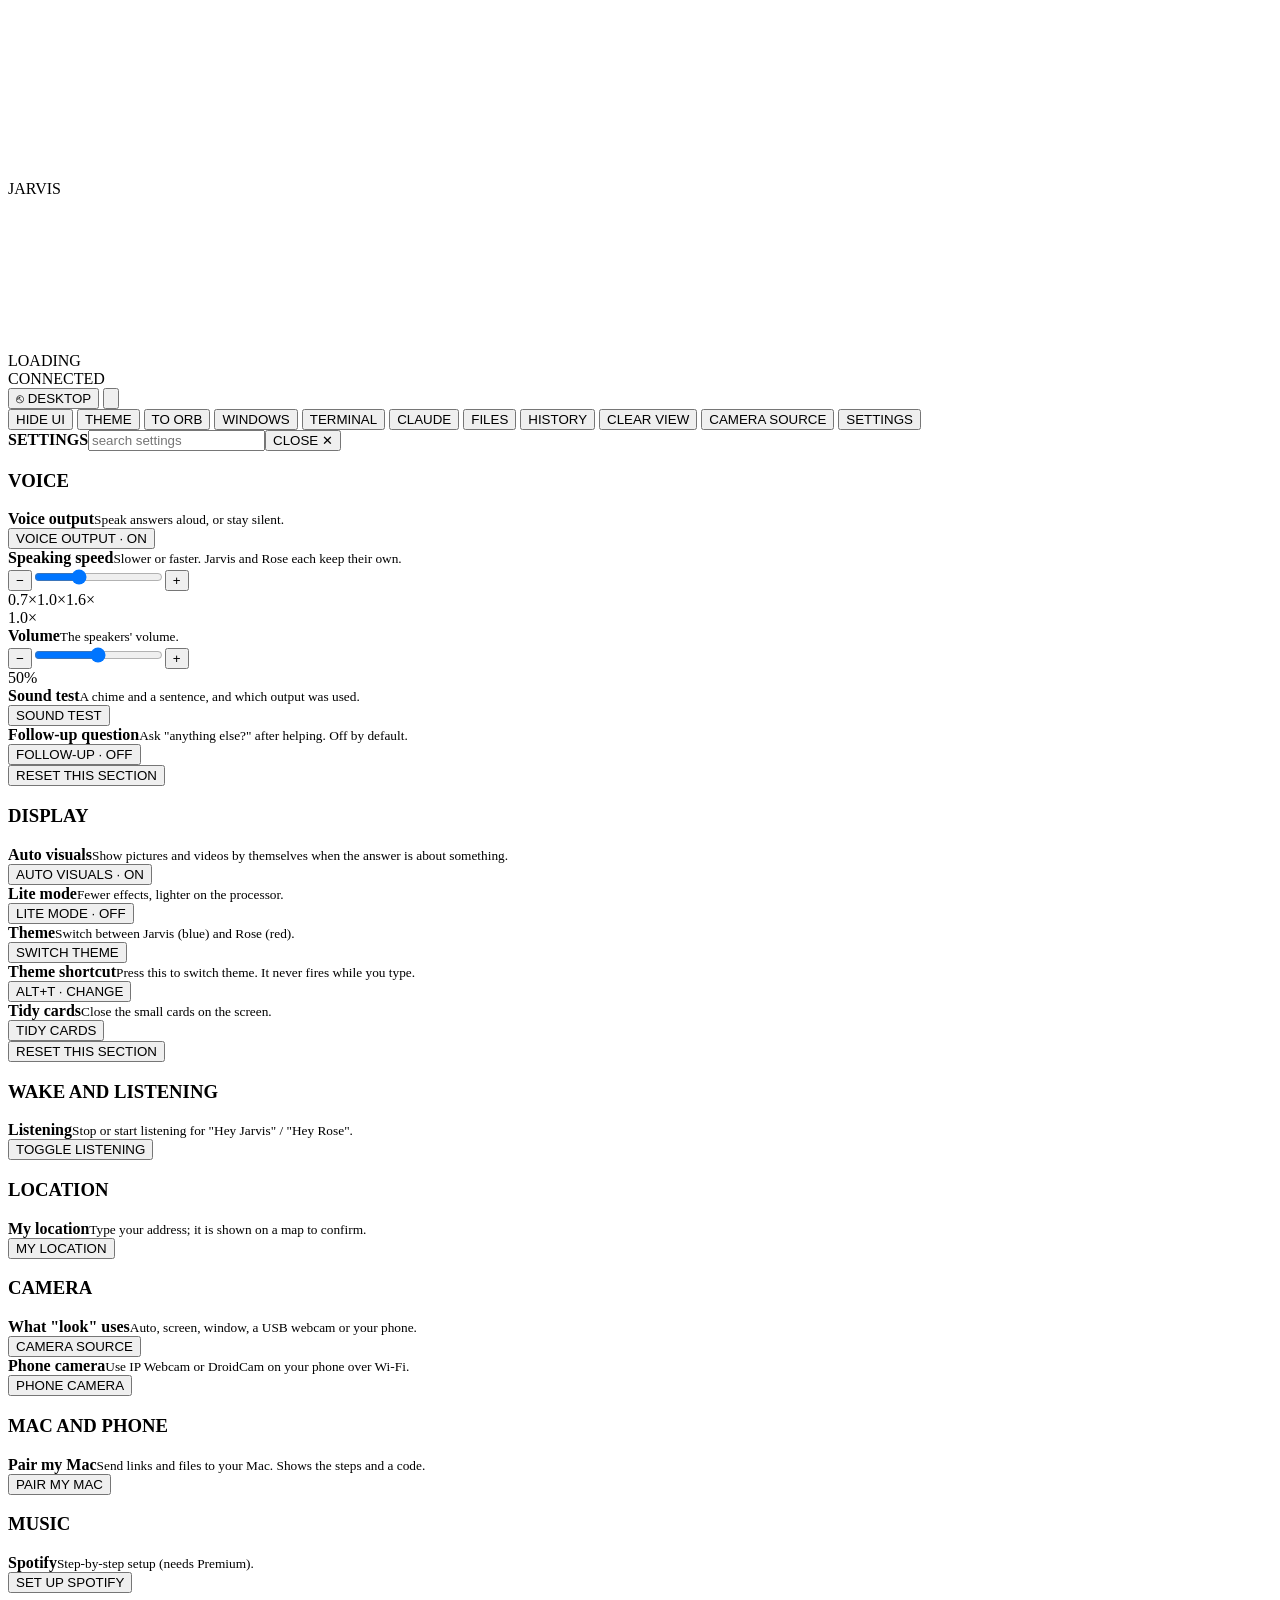
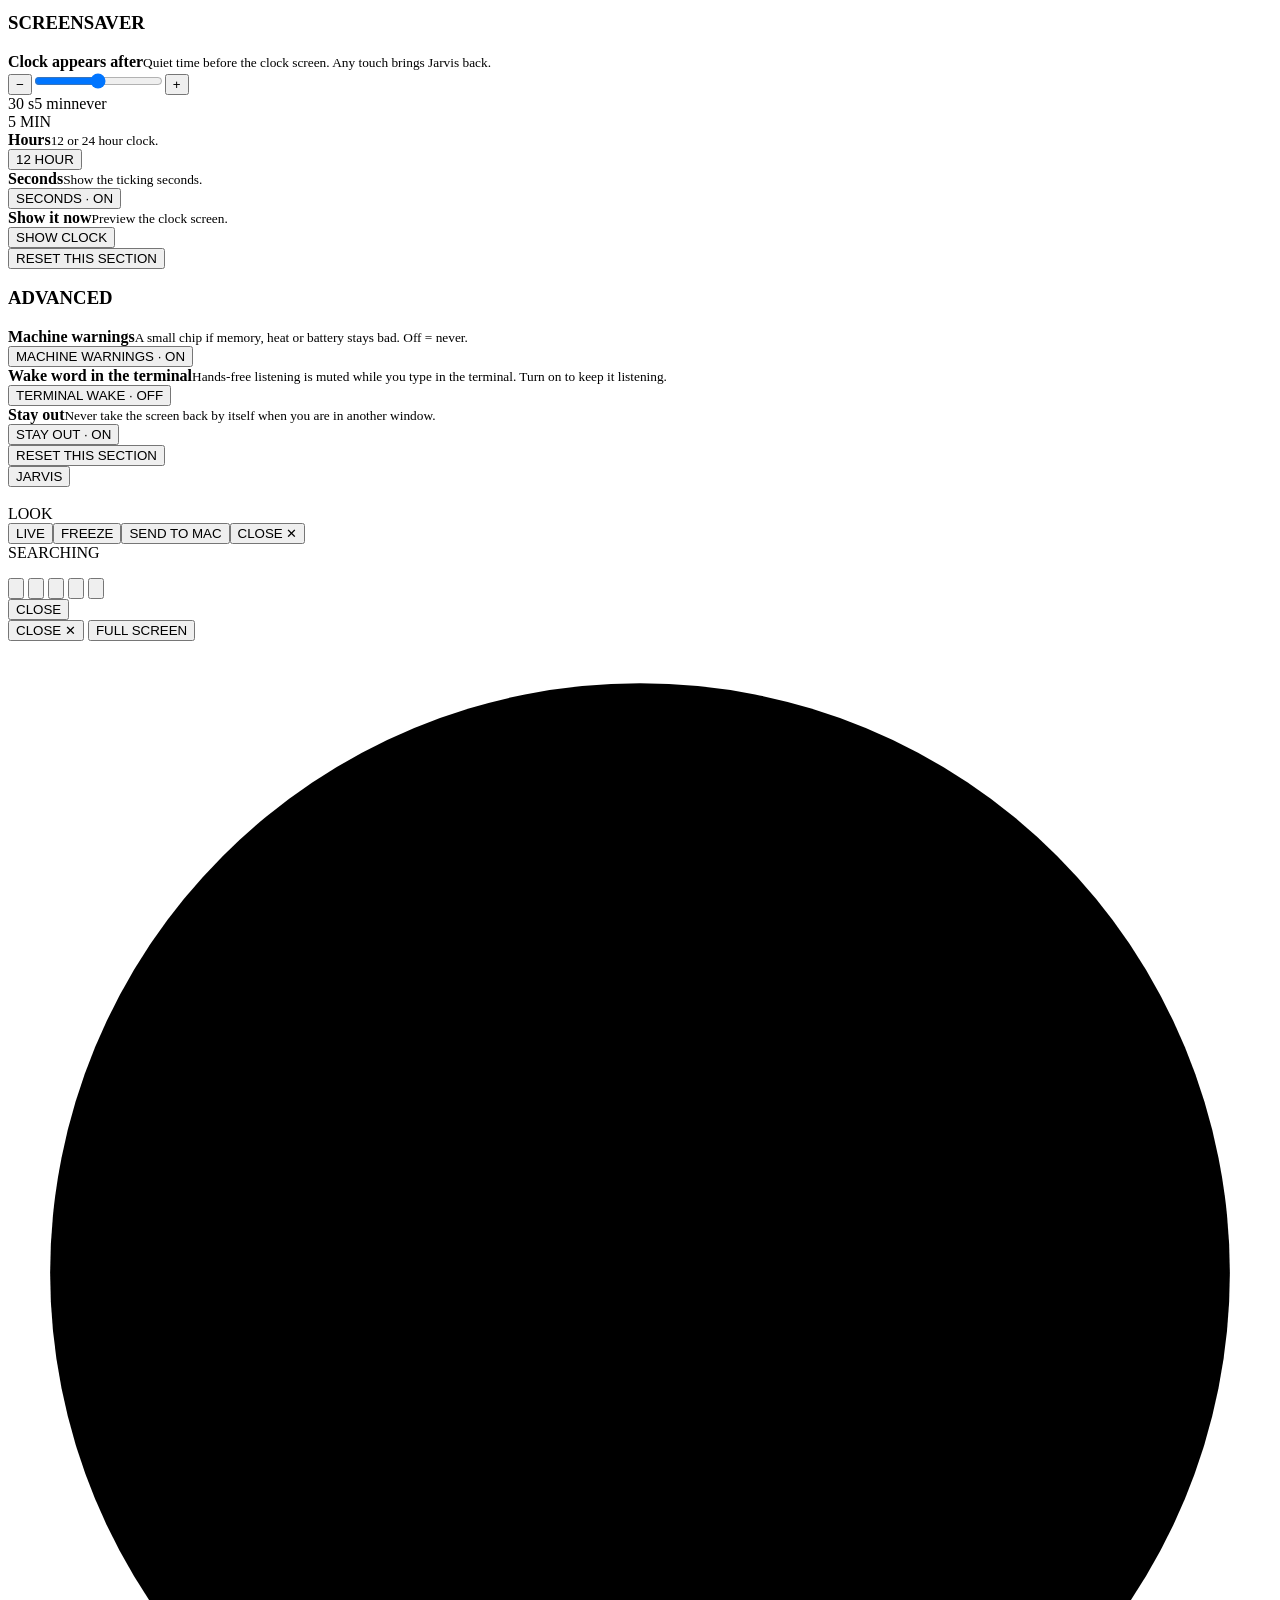
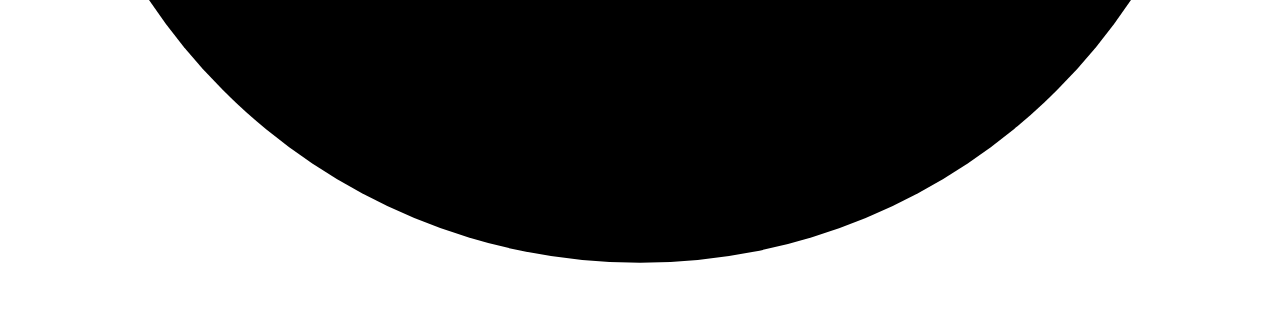
==== jarvis/web/index.html @ 4254acca "Initial public release" ====
<!doctype html>
<html lang="en" data-theme="jarvis">
<head>
<meta charset="utf-8">
<meta name="viewport" content="width=device-width,initial-scale=1,user-scalable=no">
<title>Jarvis</title>
<link rel="stylesheet" href="/static/vendor/leaflet.css">
<link rel="stylesheet" href="/static/vendor/xterm.css">
<link rel="stylesheet" href="/static/style.css">
</head>
<body>
<img id="view" alt="">
<div id="vig"></div>
<canvas id="bgc"></canvas>
<canvas id="fx"></canvas>

<div id="orbhit" aria-label="orb"></div>
<div id="center">
  <div id="jword">JARVIS</div>
  <canvas id="rword" aria-label="ROSE"></canvas>
</div>

<!-- idle chrome: tiny status (bottom-left), one dim row of icons (bottom-centre), one tiny menu icon (top-right) -->
<div id="status"><div id="stat">LOADING</div><div id="conn">CONNECTED</div></div>
<div id="cap"><div class="ai"></div></div>

<button id="abort" class="tiny box" aria-label="back to the normal desktop (SUPER+ESCAPE)" title="Back to the normal desktop (SUPER+ESCAPE). Jarvis keeps running.">⎋ DESKTOP</button>
<button id="menubtn" class="tiny" aria-label="menu"><svg viewBox="0 0 24 24"><path d="M5 8h14M5 12h14M5 16h14"/></svg></button>
<div id="menu">
  <button id="m-hide" class="tiny box">HIDE UI</button>
  <button id="m-theme" class="tiny box">THEME</button>
  <button id="m-orb" class="tiny box">TO ORB</button>
  <button id="m-win" class="tiny box">WINDOWS</button>
  <button id="m-term" class="tiny box">TERMINAL</button>
  <button id="m-claude" class="tiny box">CLAUDE</button>
  <button id="m-files" class="tiny box">FILES</button>
  <button id="m-hist" class="tiny box">HISTORY</button>
  <button id="m-clear" class="tiny box">CLEAR VIEW</button>
  <button id="m-src" class="tiny box">CAMERA SOURCE</button>
  <button id="m-set" class="tiny box">SETTINGS</button>
</div>
<div id="settings" role="dialog" aria-label="settings">
  <div class="sp-head"><b>SETTINGS</b><input id="sp-search" type="search" placeholder="search settings" aria-label="search settings" autocomplete="off"><button id="sp-close" class="box">CLOSE ✕</button></div>
  <div class="sp-body">
    <section class="sg open" data-sg="voice"><h3 class="sgh">VOICE</h3><div class="sgb">
      <div class="srow"><div class="sl"><b>Voice output</b><small>Speak answers aloud, or stay silent.</small></div><button id="s-voice" class="box">VOICE OUTPUT · ON</button></div>
      <div class="srow wide"><div class="sl"><b>Speaking speed</b><small>Slower or faster. Jarvis and Rose each keep their own.</small></div>
        <div class="slw"><button id="s-spm" class="box sbtn" aria-label="slower">−</button><input type="range" id="s-speed" class="bigrange" min="70" max="160" step="5" value="100" aria-label="speaking speed"><button id="s-spp" class="box sbtn" aria-label="faster">+</button></div>
        <div class="ticks pos"><span style="left:0">0.7×</span><span style="left:33.3%">1.0×</span><span style="left:100%">1.6×</span></div><div class="sval" id="s-speedl">1.0×</div></div>
      <div class="srow wide"><div class="sl"><b>Volume</b><small>The speakers' volume.</small></div>
        <div class="slw"><button id="s-vm" class="box sbtn" aria-label="quieter">−</button><input type="range" id="s-vol" class="bigrange" min="0" max="100" step="5" value="50" aria-label="volume"><button id="s-vp" class="box sbtn" aria-label="louder">+</button></div><div class="sval" id="s-voll">50%</div></div>
      <div class="srow"><div class="sl"><b>Sound test</b><small>A chime and a sentence, and which output was used.</small></div><button id="s-snd" class="box">SOUND TEST</button></div>
      <div class="srow"><div class="sl"><b>Follow-up question</b><small>Ask "anything else?" after helping. Off by default.</small></div><button id="s-follow" class="box">FOLLOW-UP · OFF</button></div>
      <button class="box sgreset" data-reset="voice">RESET THIS SECTION</button></div></section>
    <section class="sg" data-sg="display"><h3 class="sgh">DISPLAY</h3><div class="sgb">
      <div class="srow"><div class="sl"><b>Auto visuals</b><small>Show pictures and videos by themselves when the answer is about something.</small></div><button id="s-auto" class="box">AUTO VISUALS · ON</button></div>
      <div class="srow"><div class="sl"><b>Lite mode</b><small>Fewer effects, lighter on the processor.</small></div><button id="s-lite" class="box">LITE MODE · OFF</button></div>
      <div class="srow"><div class="sl"><b>Theme</b><small>Switch between Jarvis (blue) and Rose (red).</small></div><button id="s-theme" class="box">SWITCH THEME</button></div>
      <div class="srow"><div class="sl"><b>Theme shortcut</b><small>Press this to switch theme. It never fires while you type.</small></div><button id="s-tkey" class="box">ALT+T · CHANGE</button></div>
      <div class="srow"><div class="sl"><b>Tidy cards</b><small>Close the small cards on the screen.</small></div><button id="s-tidy" class="box">TIDY CARDS</button></div>
      <button class="box sgreset" data-reset="display">RESET THIS SECTION</button></div></section>
    <section class="sg" data-sg="wake"><h3 class="sgh">WAKE AND LISTENING</h3><div class="sgb">
      <div class="srow"><div class="sl"><b>Listening</b><small>Stop or start listening for "Hey Jarvis" / "Hey Rose".</small></div><button id="s-hf" class="box">TOGGLE LISTENING</button></div></div></section>
    <section class="sg" data-sg="location"><h3 class="sgh">LOCATION</h3><div class="sgb">
      <div class="srow"><div class="sl"><b>My location</b><small id="s-lochint">Type your address; it is shown on a map to confirm.</small></div><button id="s-loc" class="box">MY LOCATION</button></div></div></section>
    <section class="sg" data-sg="camera"><h3 class="sgh">CAMERA</h3><div class="sgb">
      <div class="srow"><div class="sl"><b>What "look" uses</b><small>Auto, screen, window, a USB webcam or your phone.</small></div><button id="s-src" class="box">CAMERA SOURCE</button></div>
      <div class="srow"><div class="sl"><b>Phone camera</b><small>Use IP Webcam or DroidCam on your phone over Wi-Fi.</small></div><button id="s-pcam" class="box">PHONE CAMERA</button></div></div></section>
    <section class="sg" data-sg="mac"><h3 class="sgh">MAC AND PHONE</h3><div class="sgb">
      <div class="srow"><div class="sl"><b>Pair my Mac</b><small>Send links and files to your Mac. Shows the steps and a code.</small></div><button id="s-mac" class="box">PAIR MY MAC</button></div></div></section>
    <section class="sg" data-sg="music"><h3 class="sgh">MUSIC</h3><div class="sgb">
      <div class="srow"><div class="sl"><b>Spotify</b><small>Step-by-step setup (needs Premium).</small></div><button id="s-spot" class="box">SET UP SPOTIFY</button></div></div></section>
    <section class="sg" data-sg="screensaver"><h3 class="sgh">SCREENSAVER</h3><div class="sgb">
      <div class="srow wide"><div class="sl"><b>Clock appears after</b><small>Quiet time before the clock screen. Any touch brings Jarvis back.</small></div>
        <div class="slw"><button id="s-idm" class="box sbtn" aria-label="sooner">−</button><input type="range" id="s-idle" class="bigrange" min="0" max="6" step="1" value="3" aria-label="clock after"><button id="s-idp" class="box sbtn" aria-label="later">+</button></div>
        <div class="ticks"><span>30 s</span><span>5 min</span><span>never</span></div><div class="sval" id="s-idlel">5 MIN</div></div>
      <div class="srow"><div class="sl"><b>Hours</b><small>12 or 24 hour clock.</small></div><button id="s-c24" class="box">12 HOUR</button></div>
      <div class="srow"><div class="sl"><b>Seconds</b><small>Show the ticking seconds.</small></div><button id="s-csec" class="box">SECONDS · ON</button></div>
      <div class="srow"><div class="sl"><b>Show it now</b><small>Preview the clock screen.</small></div><button id="s-clk" class="box">SHOW CLOCK</button></div>
      <button class="box sgreset" data-reset="screensaver">RESET THIS SECTION</button></div></section>
    <section class="sg" data-sg="advanced"><h3 class="sgh">ADVANCED</h3><div class="sgb">
      <div class="srow"><div class="sl"><b>Machine warnings</b><small>A small chip if memory, heat or battery stays bad. Off = never.</small></div><button id="s-warn" class="box">MACHINE WARNINGS · ON</button></div>
      <div class="srow"><div class="sl"><b>Wake word in the terminal</b><small>Hands-free listening is muted while you type in the terminal. Turn on to keep it listening.</small></div><button id="s-twake" class="box">TERMINAL WAKE · OFF</button></div>
      <div class="srow"><div class="sl"><b>Stay out</b><small>Never take the screen back by itself when you are in another window.</small></div><button id="s-stay" class="box">STAY OUT · ON</button></div>
      <button class="box sgreset" data-reset="advanced">RESET THIS SECTION</button></div></section>
  </div>
</div>

<div id="wsw"><button id="wsj" class="tiny box">JARVIS</button><div id="wslist"></div></div>
<div id="look" aria-hidden="true">
  <div id="lkstage"><img id="lkimg" alt="" referrerpolicy="no-referrer"><div id="lkboxes"></div><div id="lkscan"></div></div>
  <div id="lkinfo"><span id="lksrc">LOOK</span></div><div id="lkcard"></div>
  <div id="lkbar"><button id="lk-live" class="box">LIVE</button><button id="lk-freeze" class="box">FREEZE</button><button id="lk-mac" class="box">SEND TO MAC</button><button id="lk-close" class="box">CLOSE ✕</button></div>
</div>
<div id="srch"><div class="h">SEARCHING<span class="dots"></span></div><ul></ul></div>
<div id="cards"></div>
<div id="hist"></div>

<div id="dock">
  <button class="ico" id="i-chat" aria-label="history"><svg viewBox="0 0 24 24"><path d="M4 5h16v11H9l-5 4z"/></svg></button>
  <i></i>
  <button class="ico" id="i-cam" aria-label="camera / look (hold)"><svg viewBox="0 0 24 24"><path d="M3 8h4l2-3h6l2 3h4v11H3z"/><circle cx="12" cy="13" r="3.5"/></svg></button>
  <i></i>
  <button class="ico" id="i-map" aria-label="map"><svg viewBox="0 0 24 24"><path d="M3 6l6-2 6 2 6-2v14l-6 2-6-2-6 2zM9 4v14M15 6v14"/></svg></button>
  <i></i>
  <button class="ico off" id="i-music" aria-label="music (not connected)"><svg viewBox="0 0 24 24"><path d="M9 18V6l10-2v12"/><circle cx="7" cy="18" r="2.5"/><circle cx="17" cy="16" r="2.5"/></svg></button>
  <i></i>
  <button class="ico" id="i-mute" aria-label="mute: nothing listens for wake phrases"><svg viewBox="0 0 24 24"><rect x="9" y="3" width="6" height="11" rx="3"/><path d="M5 11a7 7 0 0 0 14 0M12 18v3"/><path class="slash" d="M4 4L20 20"/></svg></button>
</div>

<button id="vclose" aria-label="close view">CLOSE</button>
<div id="pframe" aria-hidden="true"></div>
<div id="panel" aria-label="embedded content"></div>
<button id="pclose" aria-label="close">CLOSE &#x2715;</button>
<button id="pfull" aria-label="full screen">FULL SCREEN</button>
<div id="idlescr" aria-hidden="true">
  <div class="ic-grid"></div><div class="ic-scan"></div>
  <i class="ic-br tl"></i><i class="ic-br tr"></i><i class="ic-br bl"></i><i class="ic-br bb"></i>
  <div class="ic-specks"><i></i><i></i><i></i><i></i><i></i><i></i><i></i><i></i></div>
  <div class="ic-wrap" id="icwrap">
    <svg class="ic-ring" viewBox="-210 -210 420 420" aria-hidden="true">
      <g class="ic-outer"><circle r="196" class="dash"/><circle r="186" class="thin"/></g>
      <g id="ictk"></g>
      <circle r="168" class="track"/><circle r="168" class="arc" id="icarc"/>
      <g class="ic-sweep" id="icsweep"><line x1="0" y1="-126" x2="0" y2="-176"/><circle cy="-176" r="4"/></g>
    </svg>
    <div class="ic-time"><span class="hm"></span><span class="ss"></span><span class="ap"></span></div>
    <div class="ic-date"></div><div class="ic-wx"></div><div class="ic-next"></div>
  </div>
</div></div>
<div id="hstat"></div>
<div id="toast"></div>
<script src="/static/vendor/leaflet.js"></script>
<script src="/static/vendor/xterm.js"></script>
<script src="/static/vendor/addon-fit.js"></script>
<script src="/static/app.js"></script>
</body>
</html>
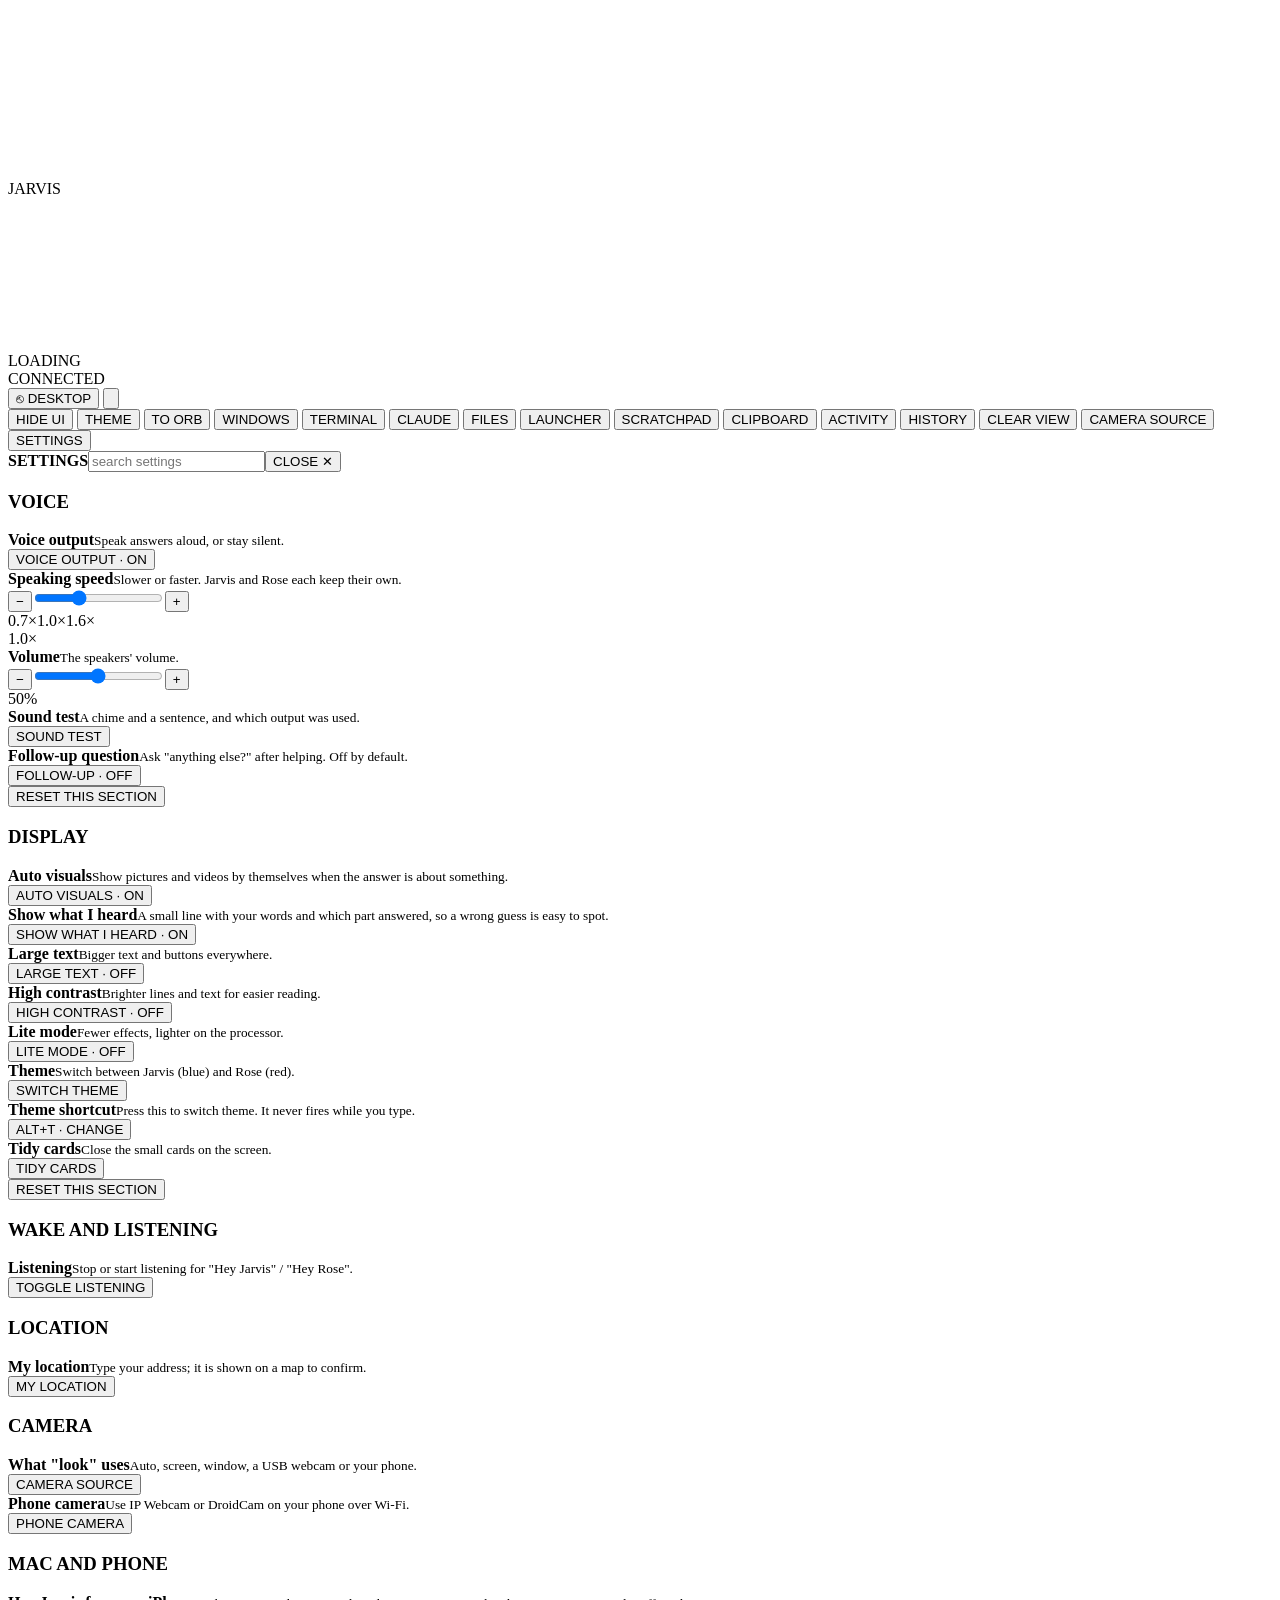
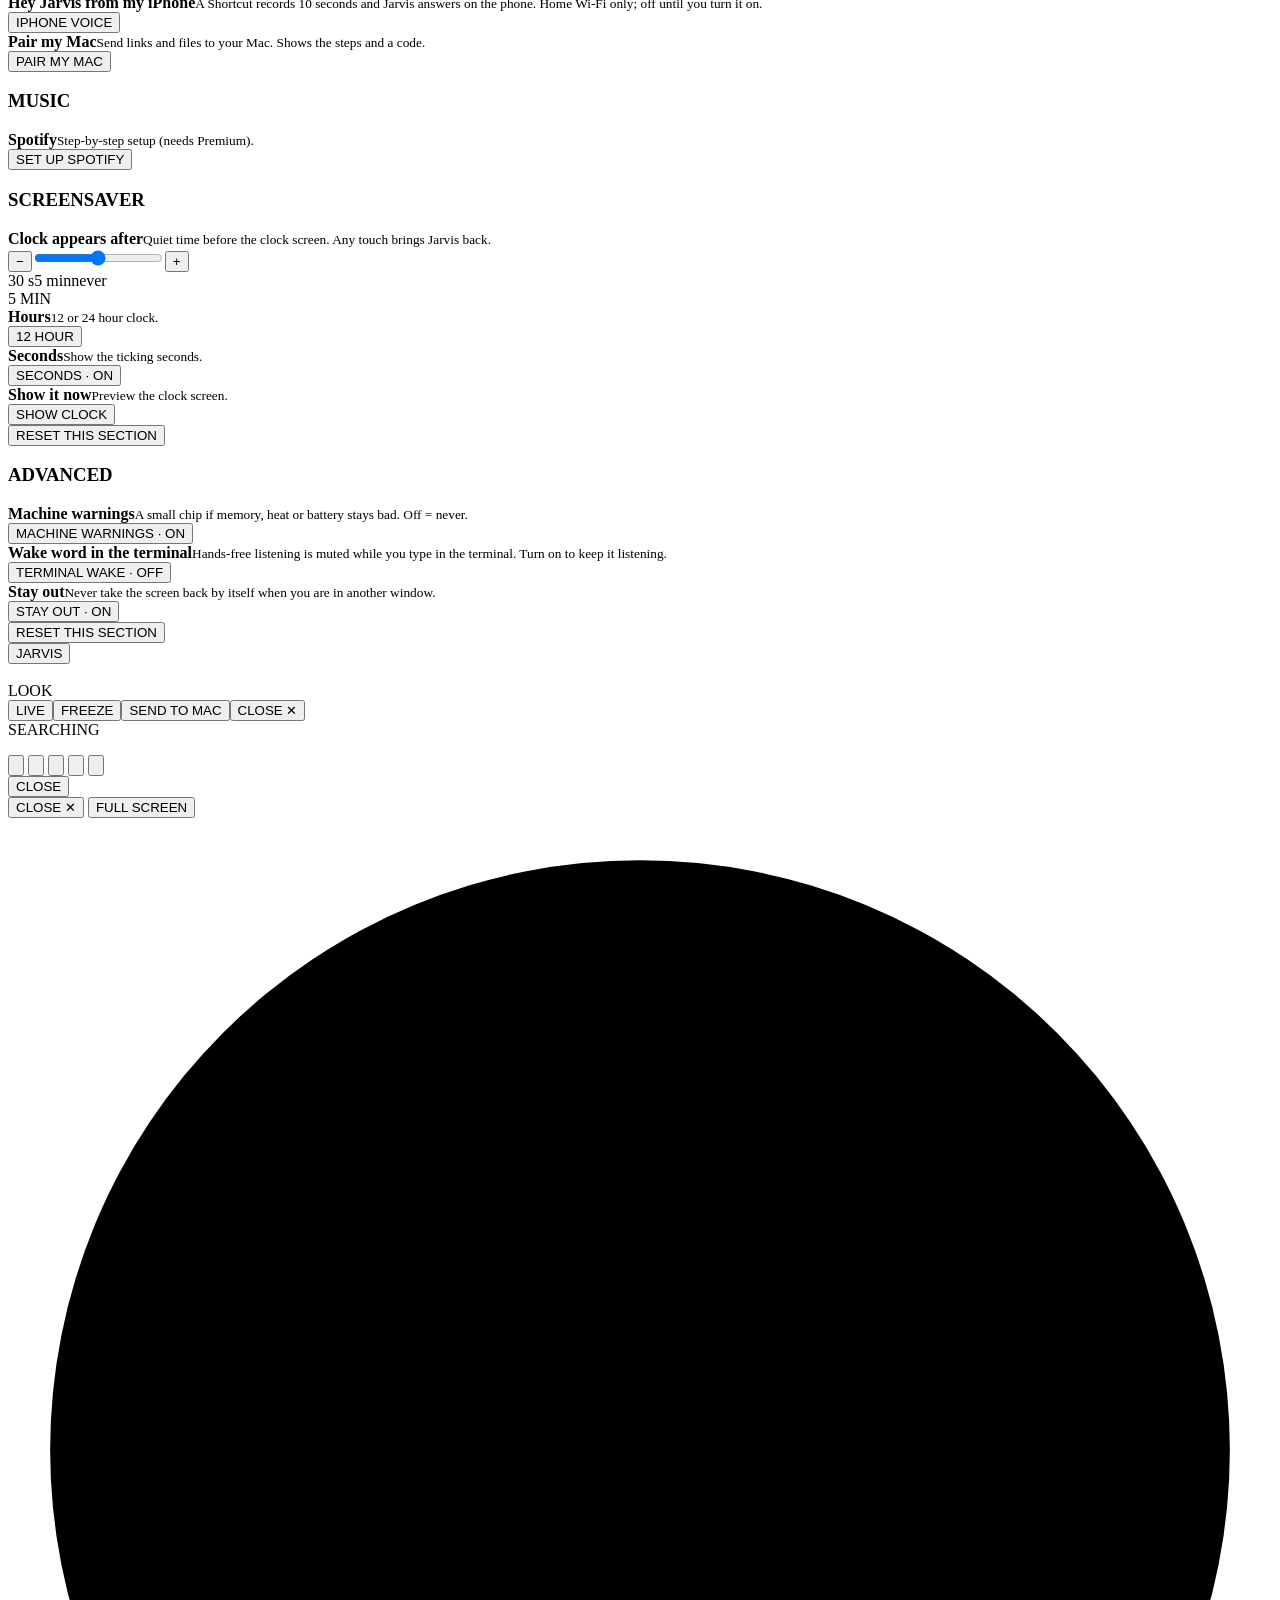
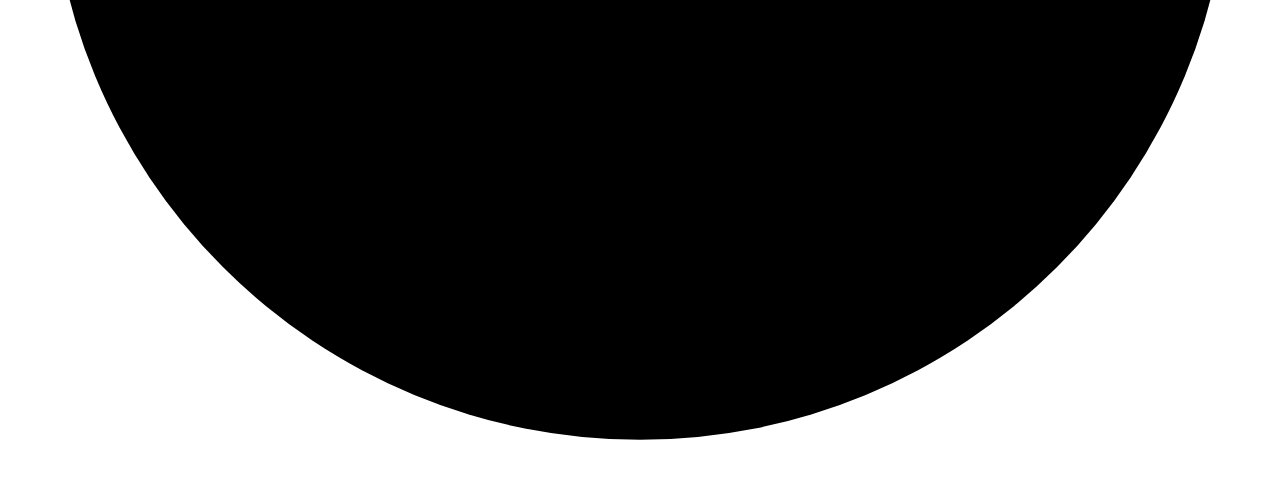
==== commit 1406df48: "Sync from the working copy: multi-device, self-update/improve, calendar and email, look extras, desk" ====
--- a/jarvis/web/index.html
+++ b/jarvis/web/index.html
@@ -34,6 +34,10 @@
   <button id="m-term" class="tiny box">TERMINAL</button>
   <button id="m-claude" class="tiny box">CLAUDE</button>
   <button id="m-files" class="tiny box">FILES</button>
+  <button id="m-launch" class="tiny box">LAUNCHER</button>
+  <button id="m-scratch" class="tiny box">SCRATCHPAD</button>
+  <button id="m-clip" class="tiny box">CLIPBOARD</button>
+  <button id="m-act" class="tiny box">ACTIVITY</button>
   <button id="m-hist" class="tiny box">HISTORY</button>
   <button id="m-clear" class="tiny box">CLEAR VIEW</button>
   <button id="m-src" class="tiny box">CAMERA SOURCE</button>
@@ -54,6 +58,9 @@
       <button class="box sgreset" data-reset="voice">RESET THIS SECTION</button></div></section>
     <section class="sg" data-sg="display"><h3 class="sgh">DISPLAY</h3><div class="sgb">
       <div class="srow"><div class="sl"><b>Auto visuals</b><small>Show pictures and videos by themselves when the answer is about something.</small></div><button id="s-auto" class="box">AUTO VISUALS · ON</button></div>
+      <div class="srow"><div class="sl"><b>Show what I heard</b><small>A small line with your words and which part answered, so a wrong guess is easy to spot.</small></div><button id="s-heard" class="box">SHOW WHAT I HEARD · ON</button></div>
+      <div class="srow"><div class="sl"><b>Large text</b><small>Bigger text and buttons everywhere.</small></div><button id="s-large" class="box">LARGE TEXT · OFF</button></div>
+      <div class="srow"><div class="sl"><b>High contrast</b><small>Brighter lines and text for easier reading.</small></div><button id="s-hc" class="box">HIGH CONTRAST · OFF</button></div>
       <div class="srow"><div class="sl"><b>Lite mode</b><small>Fewer effects, lighter on the processor.</small></div><button id="s-lite" class="box">LITE MODE · OFF</button></div>
       <div class="srow"><div class="sl"><b>Theme</b><small>Switch between Jarvis (blue) and Rose (red).</small></div><button id="s-theme" class="box">SWITCH THEME</button></div>
       <div class="srow"><div class="sl"><b>Theme shortcut</b><small>Press this to switch theme. It never fires while you type.</small></div><button id="s-tkey" class="box">ALT+T · CHANGE</button></div>
@@ -67,6 +74,7 @@
       <div class="srow"><div class="sl"><b>What "look" uses</b><small>Auto, screen, window, a USB webcam or your phone.</small></div><button id="s-src" class="box">CAMERA SOURCE</button></div>
       <div class="srow"><div class="sl"><b>Phone camera</b><small>Use IP Webcam or DroidCam on your phone over Wi-Fi.</small></div><button id="s-pcam" class="box">PHONE CAMERA</button></div></div></section>
     <section class="sg" data-sg="mac"><h3 class="sgh">MAC AND PHONE</h3><div class="sgb">
+      <div class="srow"><div class="sl"><b>Hey Jarvis from my iPhone</b><small>A Shortcut records 10 seconds and Jarvis answers on the phone. Home Wi-Fi only; off until you turn it on.</small></div><button id="s-iphone" class="box">IPHONE VOICE</button></div>
       <div class="srow"><div class="sl"><b>Pair my Mac</b><small>Send links and files to your Mac. Shows the steps and a code.</small></div><button id="s-mac" class="box">PAIR MY MAC</button></div></div></section>
     <section class="sg" data-sg="music"><h3 class="sgh">MUSIC</h3><div class="sgb">
       <div class="srow"><div class="sl"><b>Spotify</b><small>Step-by-step setup (needs Premium).</small></div><button id="s-spot" class="box">SET UP SPOTIFY</button></div></div></section>
@@ -129,6 +137,8 @@
   </div>
 </div></div>
 <div id="hstat"></div>
+<div id="heard"></div><div id="offl"></div>
+<div id="preq"></div>
 <div id="toast"></div>
 <script src="/static/vendor/leaflet.js"></script>
 <script src="/static/vendor/xterm.js"></script>
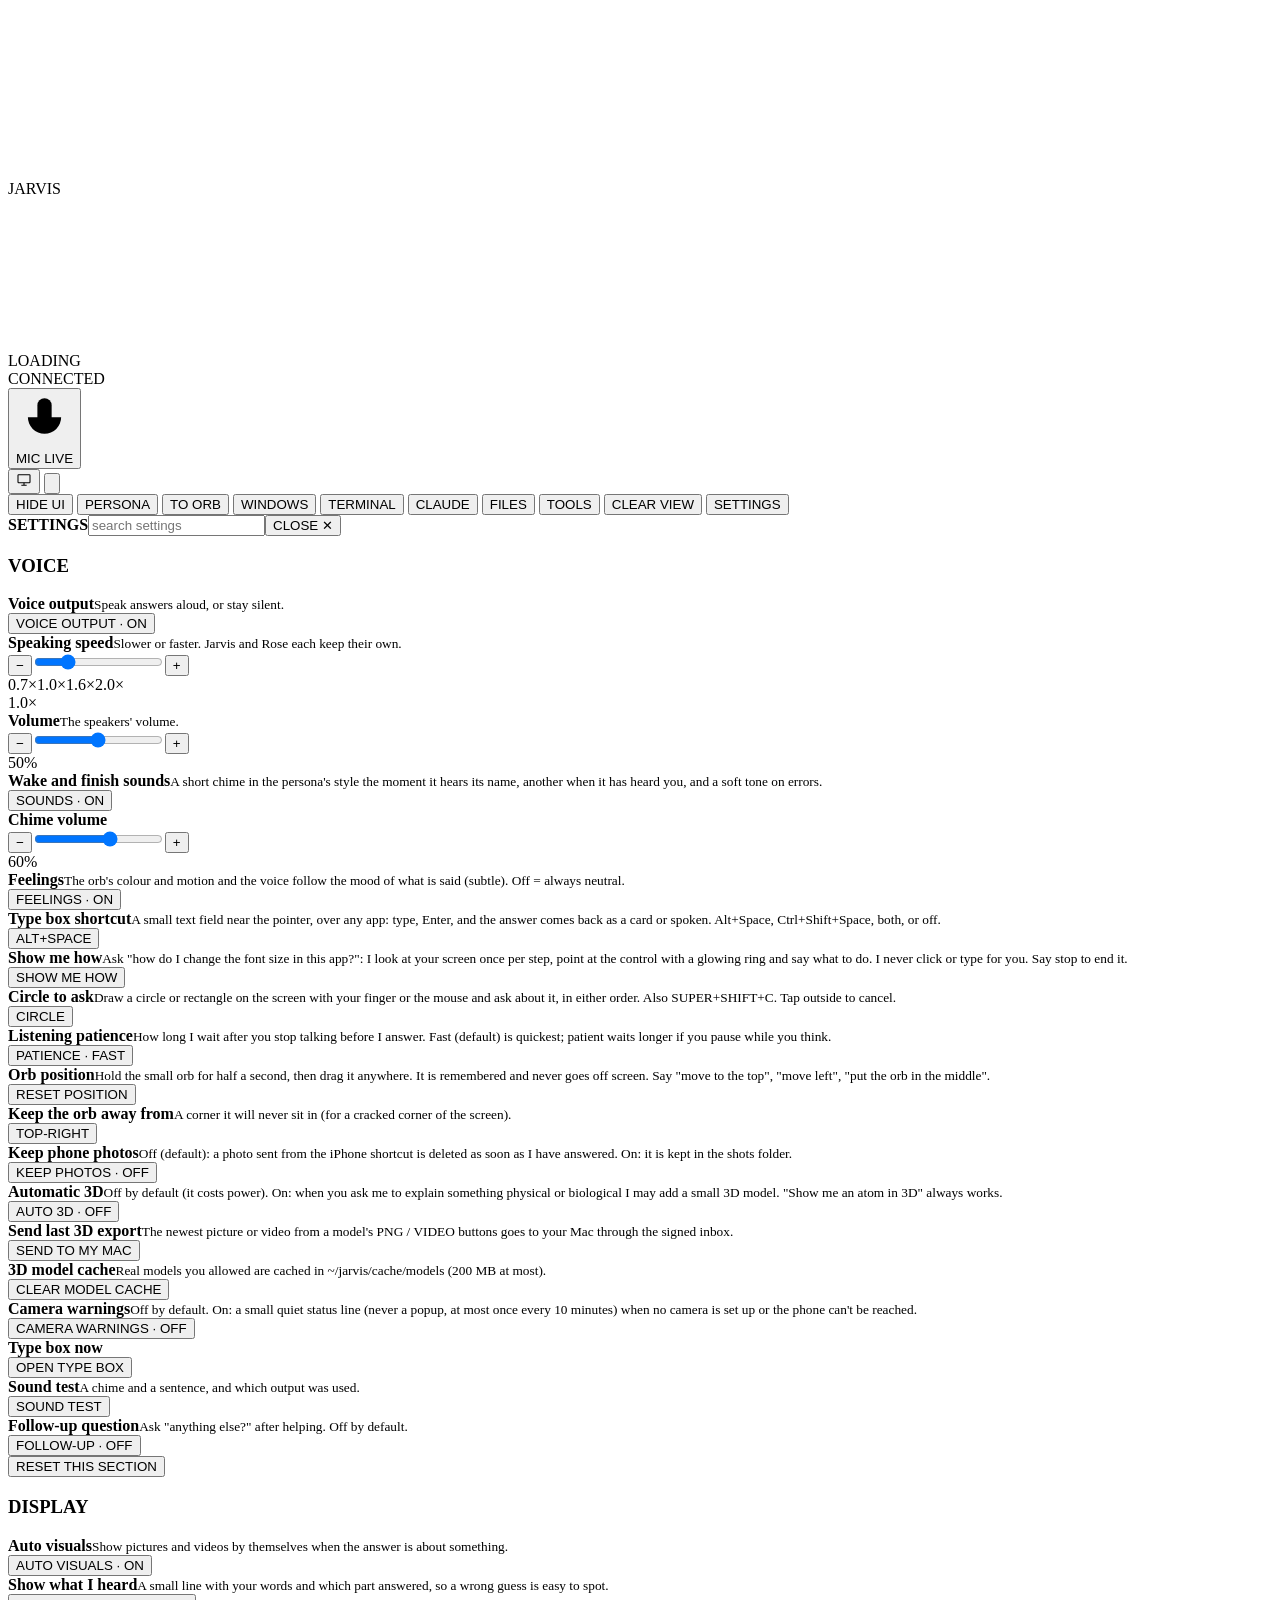
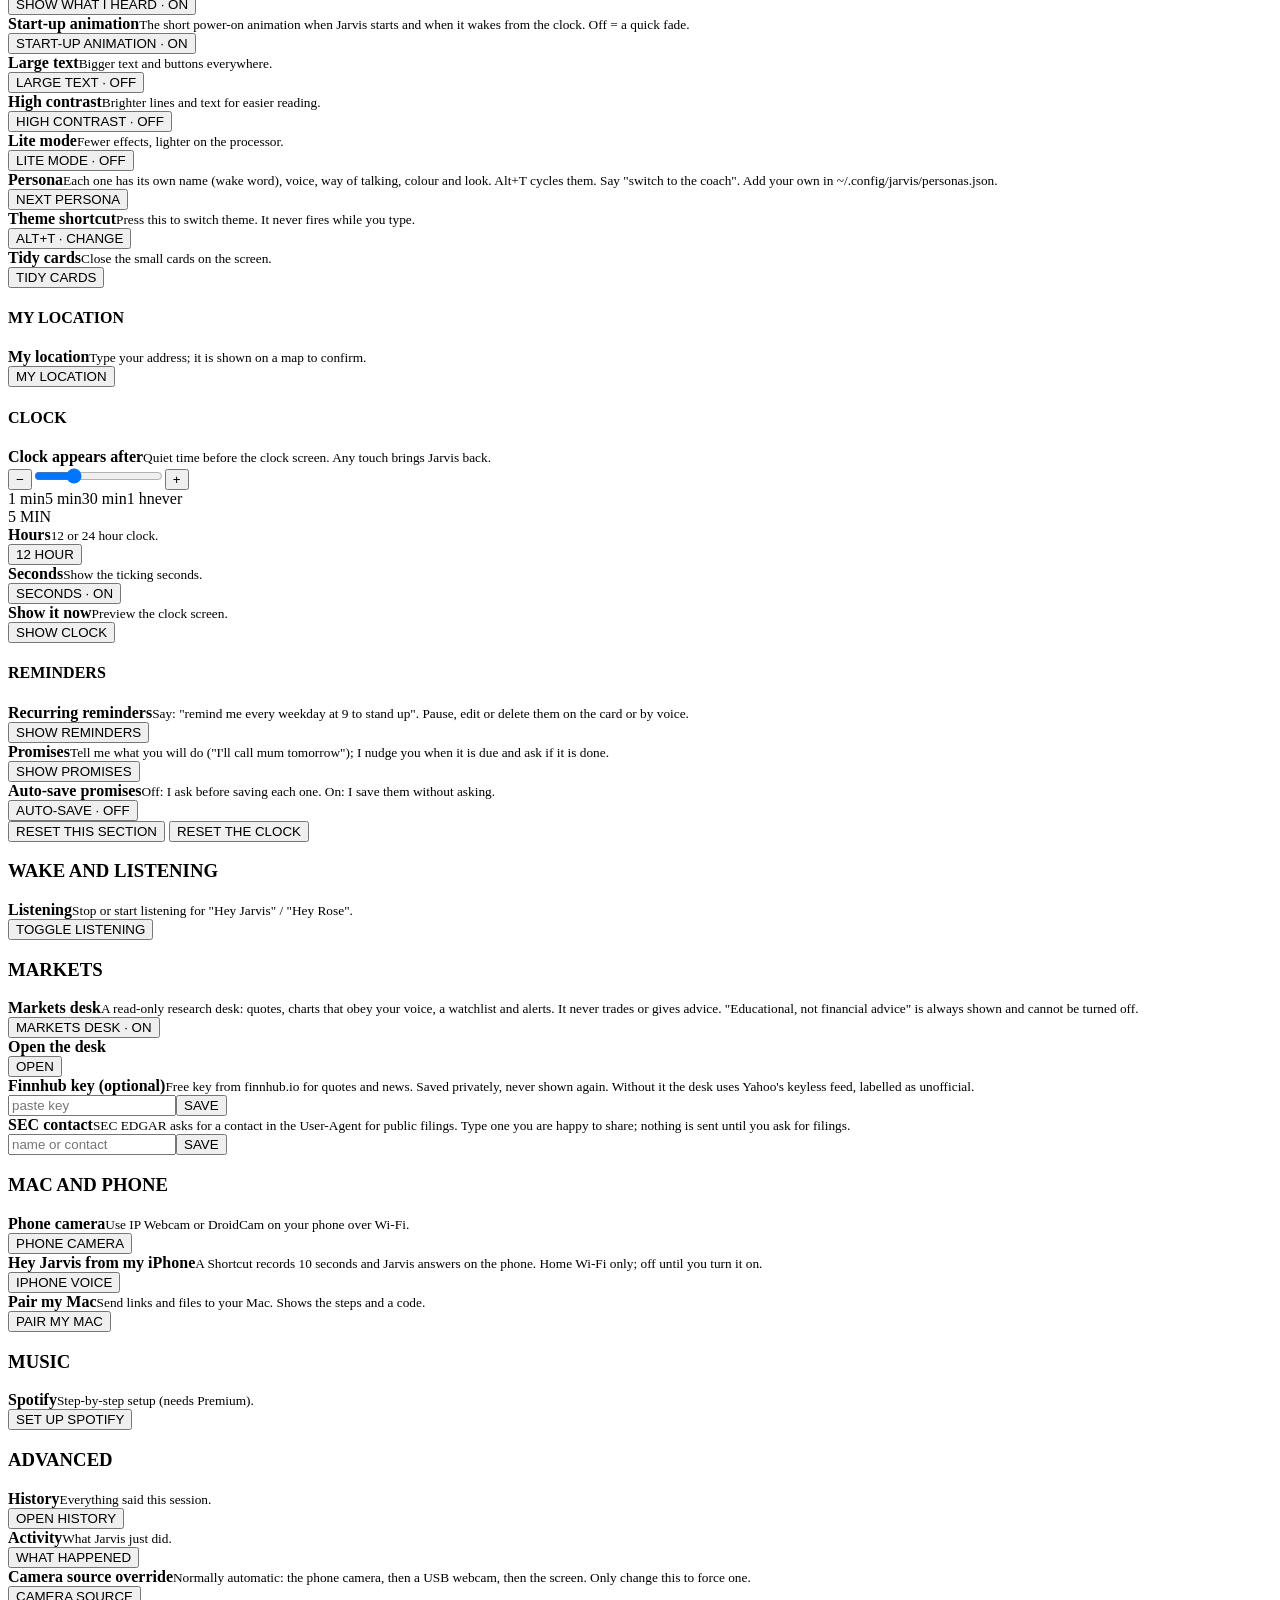
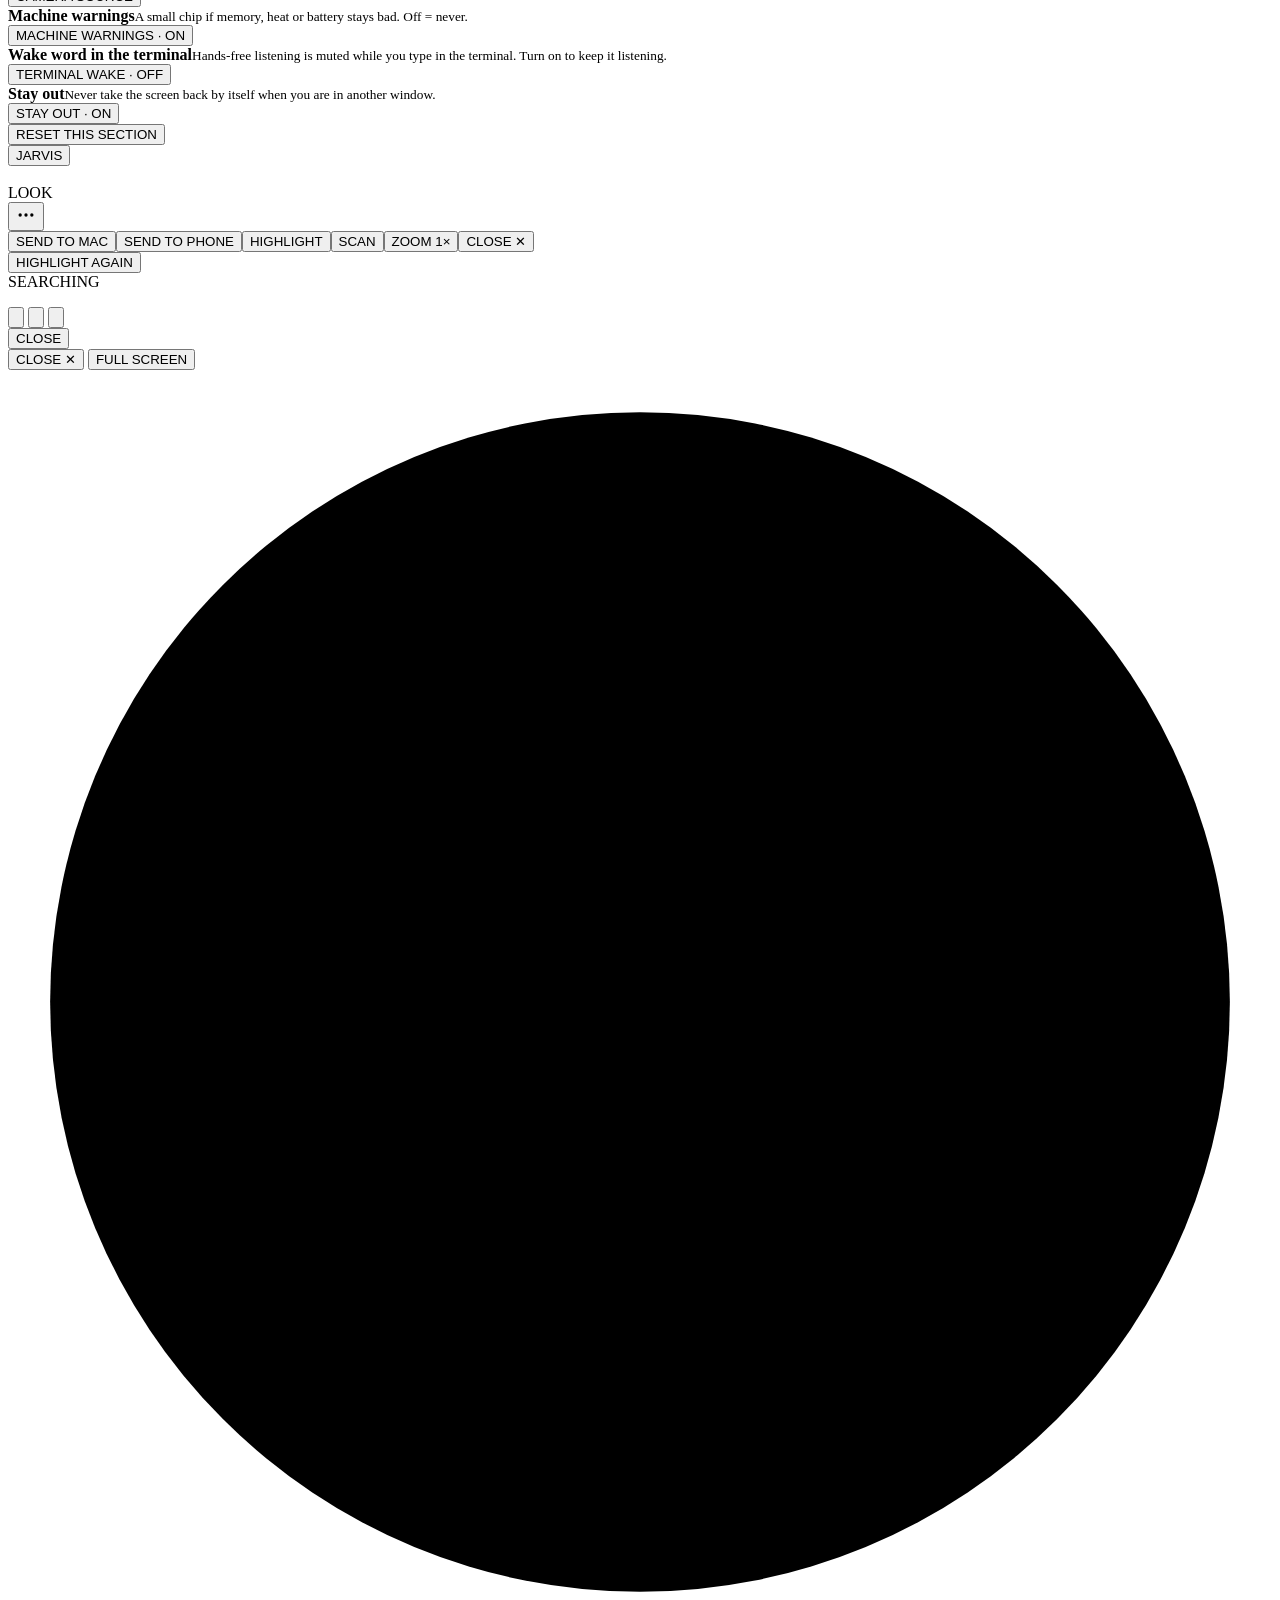
==== commit a42c730f: "Round 10-11: vector map, widgets, personas gallery, weather and news, desk tools, settings, screensh" ====
--- a/jarvis/web/index.html
+++ b/jarvis/web/index.html
@@ -4,8 +4,10 @@
 <meta charset="utf-8">
 <meta name="viewport" content="width=device-width,initial-scale=1,user-scalable=no">
 <title>Jarvis</title>
+<link rel="icon" href="data:,">
 <link rel="stylesheet" href="/static/vendor/leaflet.css">
 <link rel="stylesheet" href="/static/vendor/xterm.css">
+<script type="importmap">{"imports":{"three":"/static/vendor/three/three.module.min.js"}}</script>
 <link rel="stylesheet" href="/static/style.css">
 </head>
 <body>
@@ -15,32 +17,28 @@
 <canvas id="fx"></canvas>
 
 <div id="orbhit" aria-label="orb"></div>
+<div id="cedge"></div><button id="cstat" aria-label="Claude Code status" hidden></button>
 <div id="center">
   <div id="jword">JARVIS</div>
   <canvas id="rword" aria-label="ROSE"></canvas>
 </div>
 
 <!-- idle chrome: tiny status (bottom-left), one dim row of icons (bottom-centre), one tiny menu icon (top-right) -->
-<div id="status"><div id="stat">LOADING</div><div id="conn">CONNECTED</div></div>
+<div id="status"><div id="stat">LOADING</div><div id="conn">CONNECTED</div><button class="ico" id="i-mute" aria-label="mute: nothing listens for wake phrases"><svg viewBox="0 0 24 24"><rect x="9" y="3" width="6" height="11" rx="3"/><path d="M5 11a7 7 0 0 0 14 0M12 18v3"/><path class="slash" d="M4 4L20 20"/></svg><span id="mutel">MIC LIVE</span></button><button id="pdot" hidden aria-label="desk presence camera is on: tap to pause"><i></i><span>CAM ON</span></button></div>
 <div id="cap"><div class="ai"></div></div>
 
-<button id="abort" class="tiny box" aria-label="back to the normal desktop (SUPER+ESCAPE)" title="Back to the normal desktop (SUPER+ESCAPE). Jarvis keeps running.">⎋ DESKTOP</button>
+<button id="abort" class="tiny box" aria-label="back to the normal desktop (SUPER+ESCAPE)" title="desktop (back to the normal desktop; SUPER+ESCAPE). Jarvis keeps running."><svg viewBox="0 0 24 24" width="16" height="16" fill="none" stroke="currentColor" stroke-width="1.6"><rect x="3" y="4" width="18" height="12" rx="1"/><path d="M8 20h8M12 16v4"/></svg></button>
 <button id="menubtn" class="tiny" aria-label="menu"><svg viewBox="0 0 24 24"><path d="M5 8h14M5 12h14M5 16h14"/></svg></button>
 <div id="menu">
   <button id="m-hide" class="tiny box">HIDE UI</button>
-  <button id="m-theme" class="tiny box">THEME</button>
+  <button id="m-theme" class="tiny box">PERSONA</button>
   <button id="m-orb" class="tiny box">TO ORB</button>
   <button id="m-win" class="tiny box">WINDOWS</button>
   <button id="m-term" class="tiny box">TERMINAL</button>
   <button id="m-claude" class="tiny box">CLAUDE</button>
   <button id="m-files" class="tiny box">FILES</button>
-  <button id="m-launch" class="tiny box">LAUNCHER</button>
-  <button id="m-scratch" class="tiny box">SCRATCHPAD</button>
-  <button id="m-clip" class="tiny box">CLIPBOARD</button>
-  <button id="m-act" class="tiny box">ACTIVITY</button>
-  <button id="m-hist" class="tiny box">HISTORY</button>
+  <button id="m-launch" class="tiny box">TOOLS</button>
   <button id="m-clear" class="tiny box">CLEAR VIEW</button>
-  <button id="m-src" class="tiny box">CAMERA SOURCE</button>
   <button id="m-set" class="tiny box">SETTINGS</button>
 </div>
 <div id="settings" role="dialog" aria-label="settings">
@@ -49,44 +47,71 @@
     <section class="sg open" data-sg="voice"><h3 class="sgh">VOICE</h3><div class="sgb">
       <div class="srow"><div class="sl"><b>Voice output</b><small>Speak answers aloud, or stay silent.</small></div><button id="s-voice" class="box">VOICE OUTPUT · ON</button></div>
       <div class="srow wide"><div class="sl"><b>Speaking speed</b><small>Slower or faster. Jarvis and Rose each keep their own.</small></div>
-        <div class="slw"><button id="s-spm" class="box sbtn" aria-label="slower">−</button><input type="range" id="s-speed" class="bigrange" min="70" max="160" step="5" value="100" aria-label="speaking speed"><button id="s-spp" class="box sbtn" aria-label="faster">+</button></div>
-        <div class="ticks pos"><span style="left:0">0.7×</span><span style="left:33.3%">1.0×</span><span style="left:100%">1.6×</span></div><div class="sval" id="s-speedl">1.0×</div></div>
+        <div class="slw"><button id="s-spm" class="box sbtn" aria-label="slower">−</button><input type="range" id="s-speed" class="bigrange" min="70" max="200" step="5" value="100" aria-label="speaking speed"><button id="s-spp" class="box sbtn" aria-label="faster">+</button></div>
+        <div class="ticks pos"><span style="left:0">0.7×</span><span style="left:23.1%">1.0×</span><span style="left:69.2%">1.6×</span><span style="left:100%">2.0×</span></div><div class="sval" id="s-speedl">1.0×</div></div>
       <div class="srow wide"><div class="sl"><b>Volume</b><small>The speakers' volume.</small></div>
         <div class="slw"><button id="s-vm" class="box sbtn" aria-label="quieter">−</button><input type="range" id="s-vol" class="bigrange" min="0" max="100" step="5" value="50" aria-label="volume"><button id="s-vp" class="box sbtn" aria-label="louder">+</button></div><div class="sval" id="s-voll">50%</div></div>
+      <div class="srow"><div class="sl"><b>Wake and finish sounds</b><small>A short chime in the persona's style the moment it hears its name, another when it has heard you, and a soft tone on errors.</small></div><button id="s-chime" class="box">SOUNDS · ON</button></div>
+      <div class="srow"><div class="sl"><b>Chime volume</b></div><div class="slw"><button id="s-cvm" class="box sbtn" aria-label="quieter">−</button><input type="range" id="s-cvol" class="bigrange" min="0" max="100" step="5" value="60" aria-label="chime volume"><button id="s-cvp" class="box sbtn" aria-label="louder">+</button></div><div class="sval" id="s-cvoll">60%</div></div>
+      <div class="srow"><div class="sl"><b>Feelings</b><small>The orb's colour and motion and the voice follow the mood of what is said (subtle). Off = always neutral.</small></div><button id="s-feel" class="box">FEELINGS · ON</button></div>
+      <div class="srow"><div class="sl"><b>Type box shortcut</b><small>A small text field near the pointer, over any app: type, Enter, and the answer comes back as a card or spoken. Alt+Space, Ctrl+Shift+Space, both, or off.</small></div><button id="s-tbox" class="box">ALT+SPACE</button></div>
+      <div class="srow"><div class="sl"><b>Show me how</b><small>Ask "how do I change the font size in this app?": I look at your screen once per step, point at the control with a glowing ring and say what to do. I never click or type for you. Say stop to end it.</small></div><button id="s-howto" class="box">SHOW ME HOW</button></div>
+      <div class="srow"><div class="sl"><b>Circle to ask</b><small>Draw a circle or rectangle on the screen with your finger or the mouse and ask about it, in either order. Also SUPER+SHIFT+C. Tap outside to cancel.</small></div><button id="s-circle" class="box">CIRCLE</button></div>
+      <div class="srow"><div class="sl"><b>Listening patience</b><small>How long I wait after you stop talking before I answer. Fast (default) is quickest; patient waits longer if you pause while you think.</small></div><button id="s-patience" class="box">PATIENCE · FAST</button></div>
+      <div class="srow"><div class="sl"><b>Orb position</b><small>Hold the small orb for half a second, then drag it anywhere. It is remembered and never goes off screen. Say "move to the top", "move left", "put the orb in the middle".</small></div><button id="s-orbreset" class="box">RESET POSITION</button></div>
+      <div class="srow"><div class="sl"><b>Keep the orb away from</b><small>A corner it will never sit in (for a cracked corner of the screen).</small></div><button id="s-orbavoid" class="box">TOP-RIGHT</button></div>
+      <div class="srow"><div class="sl"><b>Keep phone photos</b><small>Off (default): a photo sent from the iPhone shortcut is deleted as soon as I have answered. On: it is kept in the shots folder.</small></div><button id="s-keepph" class="box">KEEP PHOTOS · OFF</button></div>
+      <div class="srow"><div class="sl"><b>Automatic 3D</b><small>Off by default (it costs power). On: when you ask me to explain something physical or biological I may add a small 3D model. "Show me an atom in 3D" always works.</small></div><button id="s-auto3d" class="box">AUTO 3D · OFF</button></div>
+      <div class="srow"><div class="sl"><b>Send last 3D export</b><small>The newest picture or video from a model's PNG / VIDEO buttons goes to your Mac through the signed inbox.</small></div><button id="s-sendexp" class="box">SEND TO MY MAC</button></div>
+      <div class="srow"><div class="sl"><b>3D model cache</b><small>Real models you allowed are cached in ~/jarvis/cache/models (200 MB at most).</small></div><button id="s-clearmodels" class="box">CLEAR MODEL CACHE</button></div>
+      <div class="srow"><div class="sl"><b>Camera warnings</b><small>Off by default. On: a small quiet status line (never a popup, at most once every 10 minutes) when no camera is set up or the phone can't be reached.</small></div><button id="s-camwarn" class="box">CAMERA WARNINGS · OFF</button></div>
+      <div class="srow"><div class="sl"><b>Type box now</b></div><button id="s-tboxgo" class="box">OPEN TYPE BOX</button></div>
       <div class="srow"><div class="sl"><b>Sound test</b><small>A chime and a sentence, and which output was used.</small></div><button id="s-snd" class="box">SOUND TEST</button></div>
       <div class="srow"><div class="sl"><b>Follow-up question</b><small>Ask "anything else?" after helping. Off by default.</small></div><button id="s-follow" class="box">FOLLOW-UP · OFF</button></div>
       <button class="box sgreset" data-reset="voice">RESET THIS SECTION</button></div></section>
     <section class="sg" data-sg="display"><h3 class="sgh">DISPLAY</h3><div class="sgb">
       <div class="srow"><div class="sl"><b>Auto visuals</b><small>Show pictures and videos by themselves when the answer is about something.</small></div><button id="s-auto" class="box">AUTO VISUALS · ON</button></div>
       <div class="srow"><div class="sl"><b>Show what I heard</b><small>A small line with your words and which part answered, so a wrong guess is easy to spot.</small></div><button id="s-heard" class="box">SHOW WHAT I HEARD · ON</button></div>
+      <div class="srow"><div class="sl"><b>Start-up animation</b><small>The short power-on animation when Jarvis starts and when it wakes from the clock. Off = a quick fade.</small></div><button id="s-bootanim" class="box">START-UP ANIMATION · ON</button></div>
       <div class="srow"><div class="sl"><b>Large text</b><small>Bigger text and buttons everywhere.</small></div><button id="s-large" class="box">LARGE TEXT · OFF</button></div>
       <div class="srow"><div class="sl"><b>High contrast</b><small>Brighter lines and text for easier reading.</small></div><button id="s-hc" class="box">HIGH CONTRAST · OFF</button></div>
       <div class="srow"><div class="sl"><b>Lite mode</b><small>Fewer effects, lighter on the processor.</small></div><button id="s-lite" class="box">LITE MODE · OFF</button></div>
-      <div class="srow"><div class="sl"><b>Theme</b><small>Switch between Jarvis (blue) and Rose (red).</small></div><button id="s-theme" class="box">SWITCH THEME</button></div>
+      <div class="srow"><div class="sl"><b>Persona</b><small>Each one has its own name (wake word), voice, way of talking, colour and look. Alt+T cycles them. Say "switch to the coach". Add your own in ~/.config/jarvis/personas.json.</small></div><button id="s-theme" class="box">NEXT PERSONA</button></div><div class="srow"><div id="plist"></div></div>
       <div class="srow"><div class="sl"><b>Theme shortcut</b><small>Press this to switch theme. It never fires while you type.</small></div><button id="s-tkey" class="box">ALT+T · CHANGE</button></div>
       <div class="srow"><div class="sl"><b>Tidy cards</b><small>Close the small cards on the screen.</small></div><button id="s-tidy" class="box">TIDY CARDS</button></div>
-      <button class="box sgreset" data-reset="display">RESET THIS SECTION</button></div></section>
+      <h4 class="sgsub">MY LOCATION</h4>
+      <div class="srow"><div class="sl"><b>My location</b><small id="s-lochint">Type your address; it is shown on a map to confirm.</small></div><button id="s-loc" class="box">MY LOCATION</button></div>
+      <h4 class="sgsub">CLOCK</h4>
+      <div class="srow wide"><div class="sl"><b>Clock appears after</b><small>Quiet time before the clock screen. Any touch brings Jarvis back.</small></div>
+        <div class="slw"><button id="s-idm" class="box sbtn" aria-label="sooner">−</button><input type="range" id="s-idle" class="bigrange" min="0" max="7" step="1" value="2" aria-label="clock after"><button id="s-idp" class="box sbtn" aria-label="later">+</button></div>
+        <div class="ticks"><span>1 min</span><span>5 min</span><span>30 min</span><span>1 h</span><span>never</span></div><div class="sval" id="s-idlel">5 MIN</div></div>
+      <div class="srow"><div class="sl"><b>Hours</b><small>12 or 24 hour clock.</small></div><button id="s-c24" class="box">12 HOUR</button></div>
+      <div class="srow"><div class="sl"><b>Seconds</b><small>Show the ticking seconds.</small></div><button id="s-csec" class="box">SECONDS · ON</button></div>
+      <div class="srow"><div class="sl"><b>Show it now</b><small>Preview the clock screen.</small></div><button id="s-clk" class="box">SHOW CLOCK</button></div>
+      <h4 class="sgsub">REMINDERS</h4>
+      <div class="srow"><div class="sl"><b>Recurring reminders</b><small>Say: "remind me every weekday at 9 to stand up". Pause, edit or delete them on the card or by voice.</small></div><button id="s-rems" class="box">SHOW REMINDERS</button></div>
+      <div class="srow"><div class="sl"><b>Promises</b><small>Tell me what you will do ("I'll call mum tomorrow"); I nudge you when it is due and ask if it is done.</small></div><button id="s-proms" class="box">SHOW PROMISES</button></div>
+      <div class="srow"><div class="sl"><b>Auto-save promises</b><small>Off: I ask before saving each one. On: I save them without asking.</small></div><button id="s-autoprom" class="box">AUTO-SAVE · OFF</button></div>
+      <button class="box sgreset" data-reset="display">RESET THIS SECTION</button>
+      <button class="box sgreset" data-reset="screensaver">RESET THE CLOCK</button></div></section>
     <section class="sg" data-sg="wake"><h3 class="sgh">WAKE AND LISTENING</h3><div class="sgb">
       <div class="srow"><div class="sl"><b>Listening</b><small>Stop or start listening for "Hey Jarvis" / "Hey Rose".</small></div><button id="s-hf" class="box">TOGGLE LISTENING</button></div></div></section>
-    <section class="sg" data-sg="location"><h3 class="sgh">LOCATION</h3><div class="sgb">
-      <div class="srow"><div class="sl"><b>My location</b><small id="s-lochint">Type your address; it is shown on a map to confirm.</small></div><button id="s-loc" class="box">MY LOCATION</button></div></div></section>
-    <section class="sg" data-sg="camera"><h3 class="sgh">CAMERA</h3><div class="sgb">
-      <div class="srow"><div class="sl"><b>What "look" uses</b><small>Auto, screen, window, a USB webcam or your phone.</small></div><button id="s-src" class="box">CAMERA SOURCE</button></div>
-      <div class="srow"><div class="sl"><b>Phone camera</b><small>Use IP Webcam or DroidCam on your phone over Wi-Fi.</small></div><button id="s-pcam" class="box">PHONE CAMERA</button></div></div></section>
+    <section class="sg" data-sg="markets"><h3 class="sgh">MARKETS</h3><div class="sgb">
+      <div class="srow"><div class="sl"><b>Markets desk</b><small>A read-only research desk: quotes, charts that obey your voice, a watchlist and alerts. It never trades or gives advice. "Educational, not financial advice" is always shown and cannot be turned off.</small></div><button id="s-mktdesk" class="box">MARKETS DESK · ON</button></div>
+      <div class="srow"><div class="sl"><b>Open the desk</b></div><button id="s-mktopen" class="box">OPEN</button></div>
+      <div class="srow"><div class="sl"><b>Finnhub key (optional)</b><small>Free key from finnhub.io for quotes and news. Saved privately, never shown again. Without it the desk uses Yahoo's keyless feed, labelled as unofficial.</small></div><div class="slw"><input id="s-mktkey" type="password" autocomplete="off" placeholder="paste key" style="width:160px"><button id="s-mktkeysave" class="box">SAVE</button></div></div>
+      <div class="srow"><div class="sl"><b>SEC contact</b><small>SEC EDGAR asks for a contact in the User-Agent for public filings. Type one you are happy to share; nothing is sent until you ask for filings.</small></div><div class="slw"><input id="s-mktcontact" autocomplete="off" placeholder="name or contact" style="width:160px"><button id="s-mktcontactsave" class="box">SAVE</button></div></div>
+    </div></section>
     <section class="sg" data-sg="mac"><h3 class="sgh">MAC AND PHONE</h3><div class="sgb">
+      <div class="srow"><div class="sl"><b>Phone camera</b><small>Use IP Webcam or DroidCam on your phone over Wi-Fi.</small></div><button id="s-pcam" class="box">PHONE CAMERA</button></div>
       <div class="srow"><div class="sl"><b>Hey Jarvis from my iPhone</b><small>A Shortcut records 10 seconds and Jarvis answers on the phone. Home Wi-Fi only; off until you turn it on.</small></div><button id="s-iphone" class="box">IPHONE VOICE</button></div>
       <div class="srow"><div class="sl"><b>Pair my Mac</b><small>Send links and files to your Mac. Shows the steps and a code.</small></div><button id="s-mac" class="box">PAIR MY MAC</button></div></div></section>
     <section class="sg" data-sg="music"><h3 class="sgh">MUSIC</h3><div class="sgb">
       <div class="srow"><div class="sl"><b>Spotify</b><small>Step-by-step setup (needs Premium).</small></div><button id="s-spot" class="box">SET UP SPOTIFY</button></div></div></section>
-    <section class="sg" data-sg="screensaver"><h3 class="sgh">SCREENSAVER</h3><div class="sgb">
-      <div class="srow wide"><div class="sl"><b>Clock appears after</b><small>Quiet time before the clock screen. Any touch brings Jarvis back.</small></div>
-        <div class="slw"><button id="s-idm" class="box sbtn" aria-label="sooner">−</button><input type="range" id="s-idle" class="bigrange" min="0" max="6" step="1" value="3" aria-label="clock after"><button id="s-idp" class="box sbtn" aria-label="later">+</button></div>
-        <div class="ticks"><span>30 s</span><span>5 min</span><span>never</span></div><div class="sval" id="s-idlel">5 MIN</div></div>
-      <div class="srow"><div class="sl"><b>Hours</b><small>12 or 24 hour clock.</small></div><button id="s-c24" class="box">12 HOUR</button></div>
-      <div class="srow"><div class="sl"><b>Seconds</b><small>Show the ticking seconds.</small></div><button id="s-csec" class="box">SECONDS · ON</button></div>
-      <div class="srow"><div class="sl"><b>Show it now</b><small>Preview the clock screen.</small></div><button id="s-clk" class="box">SHOW CLOCK</button></div>
-      <button class="box sgreset" data-reset="screensaver">RESET THIS SECTION</button></div></section>
     <section class="sg" data-sg="advanced"><h3 class="sgh">ADVANCED</h3><div class="sgb">
+      <div class="srow"><div class="sl"><b>History</b><small>Everything said this session.</small></div><button id="s-hist" class="box">OPEN HISTORY</button></div>
+      <div class="srow"><div class="sl"><b>Activity</b><small>What Jarvis just did.</small></div><button id="s-act" class="box">WHAT HAPPENED</button></div>
+      <div class="srow"><div class="sl"><b>Camera source override</b><small>Normally automatic: the phone camera, then a USB webcam, then the screen. Only change this to force one.</small></div><button id="s-src" class="box">CAMERA SOURCE</button></div>
       <div class="srow"><div class="sl"><b>Machine warnings</b><small>A small chip if memory, heat or battery stays bad. Off = never.</small></div><button id="s-warn" class="box">MACHINE WARNINGS · ON</button></div>
       <div class="srow"><div class="sl"><b>Wake word in the terminal</b><small>Hands-free listening is muted while you type in the terminal. Turn on to keep it listening.</small></div><button id="s-twake" class="box">TERMINAL WAKE · OFF</button></div>
       <div class="srow"><div class="sl"><b>Stay out</b><small>Never take the screen back by itself when you are in another window.</small></div><button id="s-stay" class="box">STAY OUT · ON</button></div>
@@ -98,22 +123,21 @@
 <div id="look" aria-hidden="true">
   <div id="lkstage"><img id="lkimg" alt="" referrerpolicy="no-referrer"><div id="lkboxes"></div><div id="lkscan"></div></div>
   <div id="lkinfo"><span id="lksrc">LOOK</span></div><div id="lkcard"></div>
-  <div id="lkbar"><button id="lk-live" class="box">LIVE</button><button id="lk-freeze" class="box">FREEZE</button><button id="lk-mac" class="box">SEND TO MAC</button><button id="lk-close" class="box">CLOSE ✕</button></div>
+  <div id="lkvig"></div>
+  <button id="lkdots" aria-label="camera options" aria-expanded="false"><svg viewBox="0 0 24 24" width="20" height="20" fill="currentColor"><circle cx="5" cy="12" r="2"/><circle cx="12" cy="12" r="2"/><circle cx="19" cy="12" r="2"/></svg></button>
+  <div id="lkopts"><button id="lk-mac" class="box">SEND TO MAC</button><button id="lk-phone" class="box">SEND TO PHONE</button><button id="lk-hi" class="box">HIGHLIGHT</button><button id="lk-scan" class="box">SCAN</button><button id="lk-zoom" class="box">ZOOM 1×</button><button id="lk-close" class="box">CLOSE ✕</button></div>
+  <button id="lkagain" class="box">HIGHLIGHT AGAIN</button>
 </div>
 <div id="srch"><div class="h">SEARCHING<span class="dots"></span></div><ul></ul></div>
 <div id="cards"></div>
 <div id="hist"></div>
 
 <div id="dock">
-  <button class="ico" id="i-chat" aria-label="history"><svg viewBox="0 0 24 24"><path d="M4 5h16v11H9l-5 4z"/></svg></button>
-  <i></i>
   <button class="ico" id="i-cam" aria-label="camera / look (hold)"><svg viewBox="0 0 24 24"><path d="M3 8h4l2-3h6l2 3h4v11H3z"/><circle cx="12" cy="13" r="3.5"/></svg></button>
   <i></i>
   <button class="ico" id="i-map" aria-label="map"><svg viewBox="0 0 24 24"><path d="M3 6l6-2 6 2 6-2v14l-6 2-6-2-6 2zM9 4v14M15 6v14"/></svg></button>
   <i></i>
   <button class="ico off" id="i-music" aria-label="music (not connected)"><svg viewBox="0 0 24 24"><path d="M9 18V6l10-2v12"/><circle cx="7" cy="18" r="2.5"/><circle cx="17" cy="16" r="2.5"/></svg></button>
-  <i></i>
-  <button class="ico" id="i-mute" aria-label="mute: nothing listens for wake phrases"><svg viewBox="0 0 24 24"><rect x="9" y="3" width="6" height="11" rx="3"/><path d="M5 11a7 7 0 0 0 14 0M12 18v3"/><path class="slash" d="M4 4L20 20"/></svg></button>
 </div>
 
 <button id="vclose" aria-label="close view">CLOSE</button>
@@ -137,12 +161,13 @@
   </div>
 </div></div>
 <div id="hstat"></div>
-<div id="heard"></div><div id="offl"></div>
+<div id="startup"></div><div id="heard"></div><div id="offl"></div>
 <div id="preq"></div>
 <div id="toast"></div>
 <script src="/static/vendor/leaflet.js"></script>
 <script src="/static/vendor/xterm.js"></script>
 <script src="/static/vendor/addon-fit.js"></script>
 <script src="/static/app.js"></script>
+<script src="/static/boot.js"></script>
 </body>
 </html>
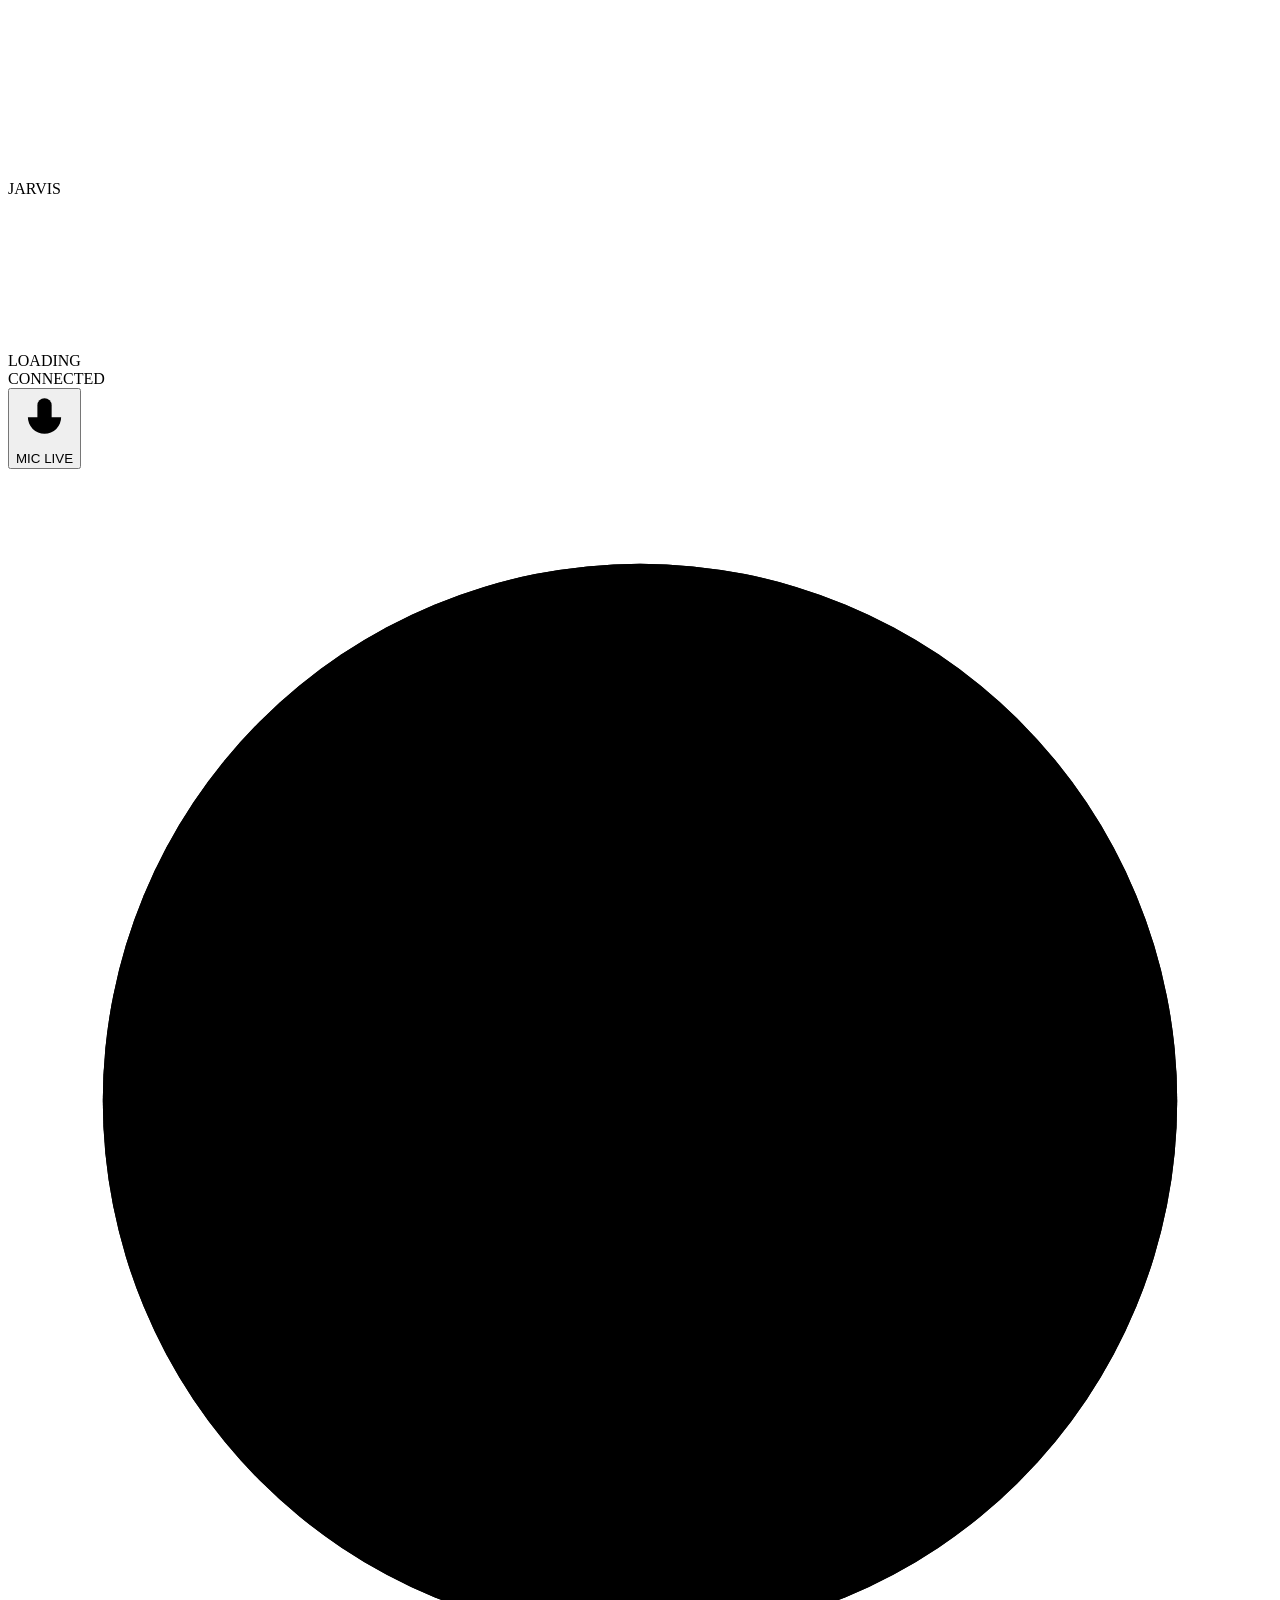
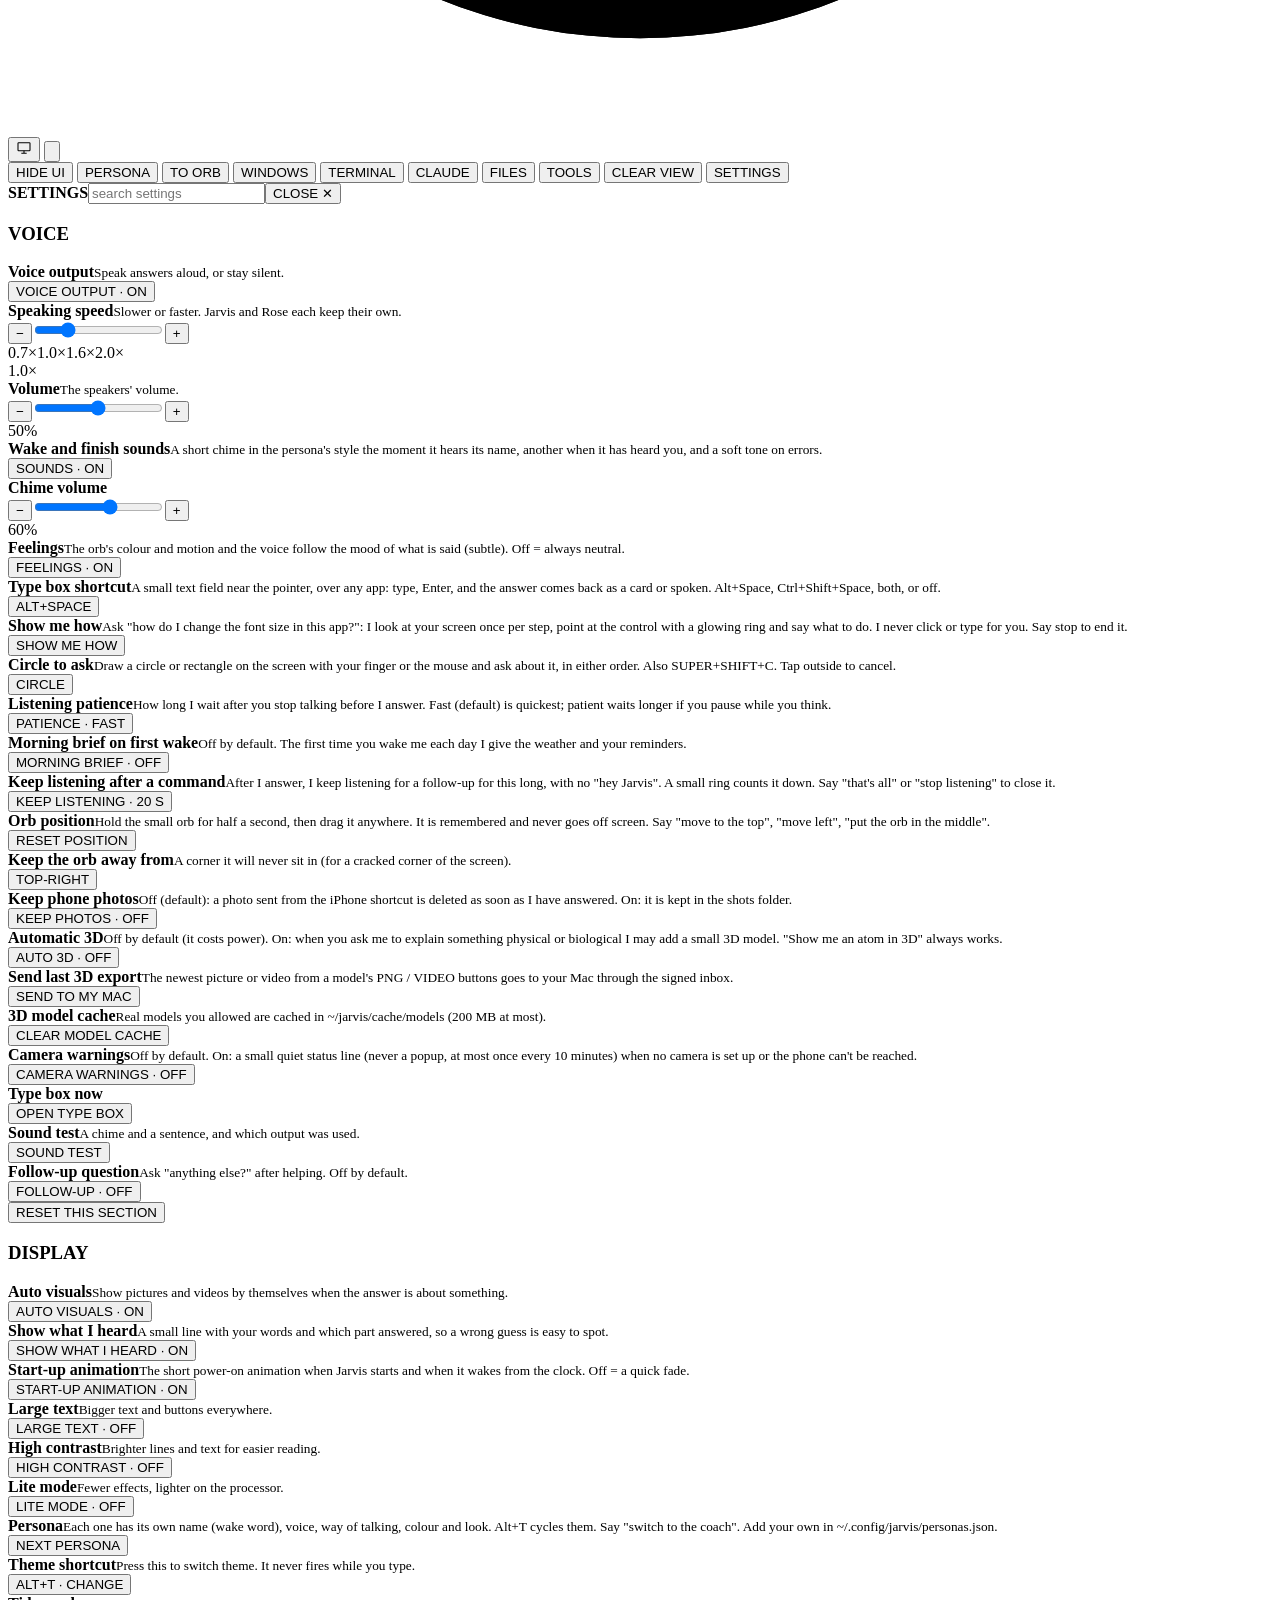
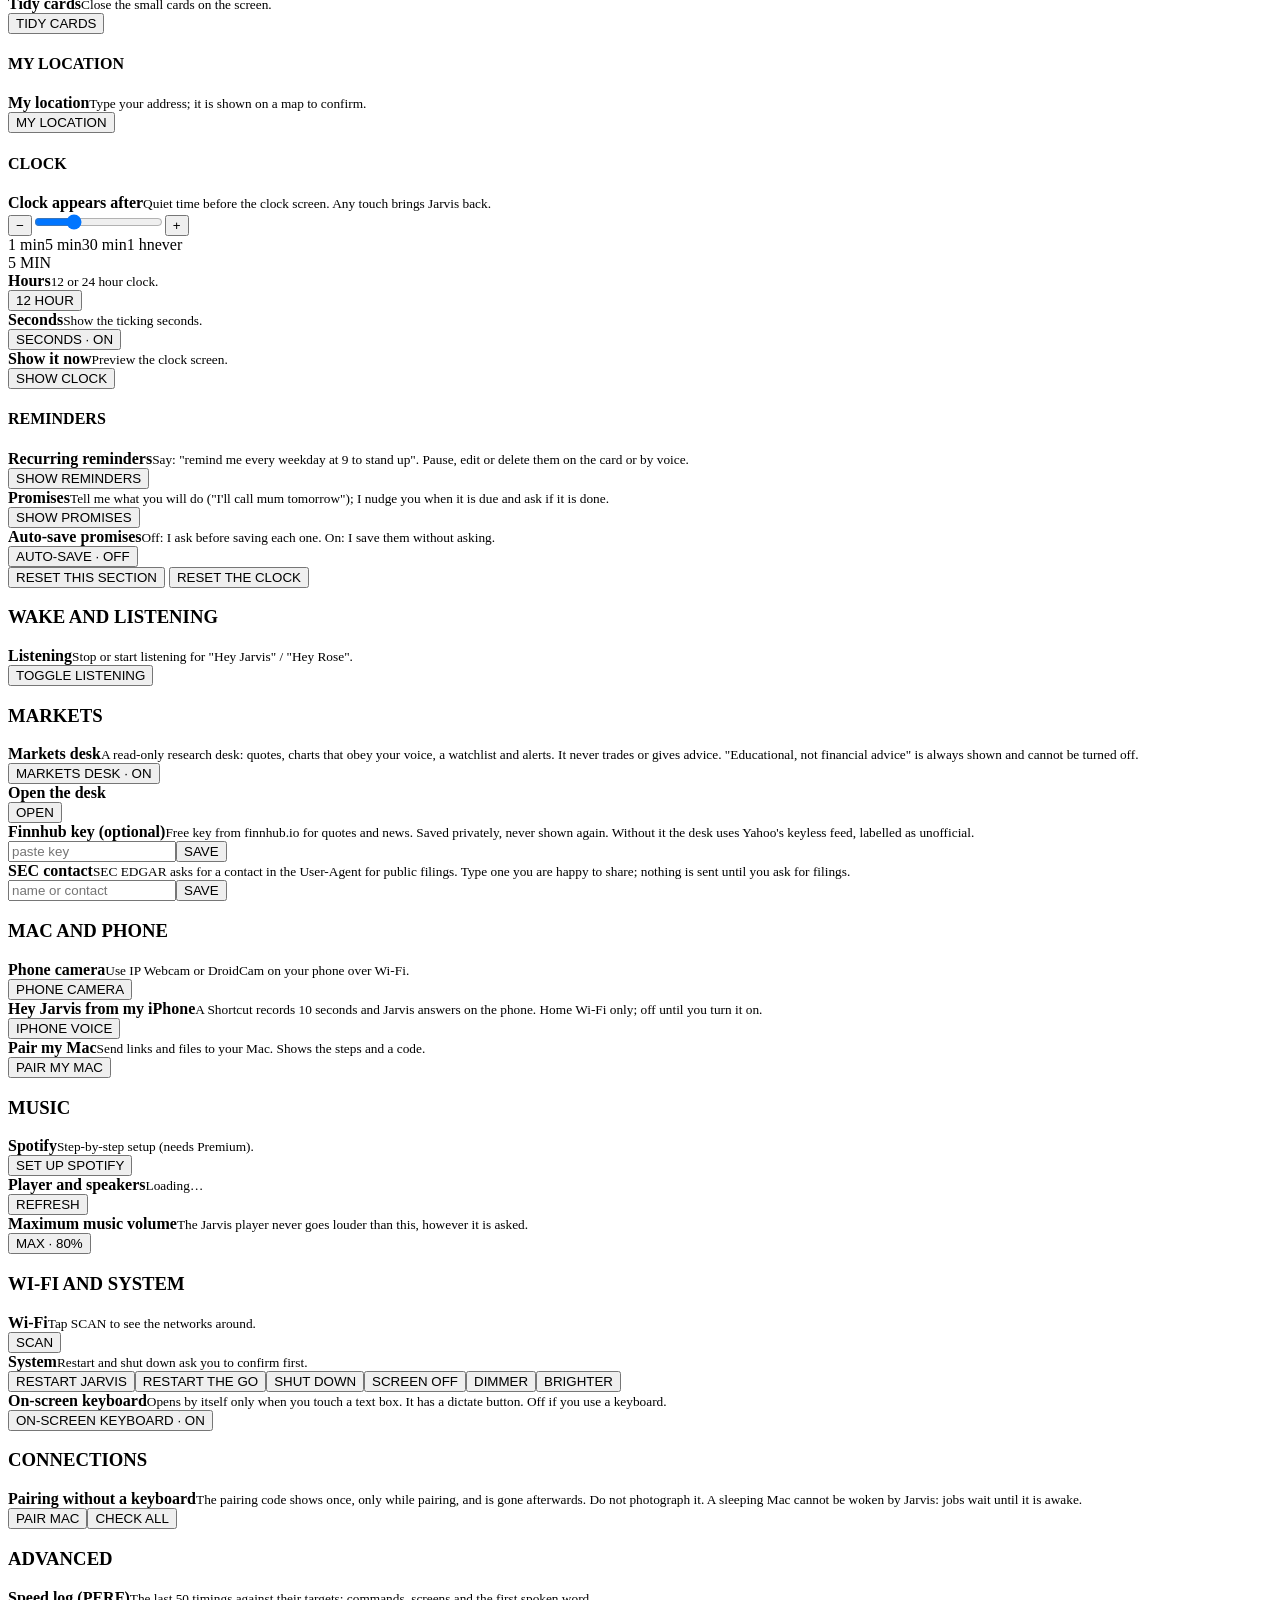
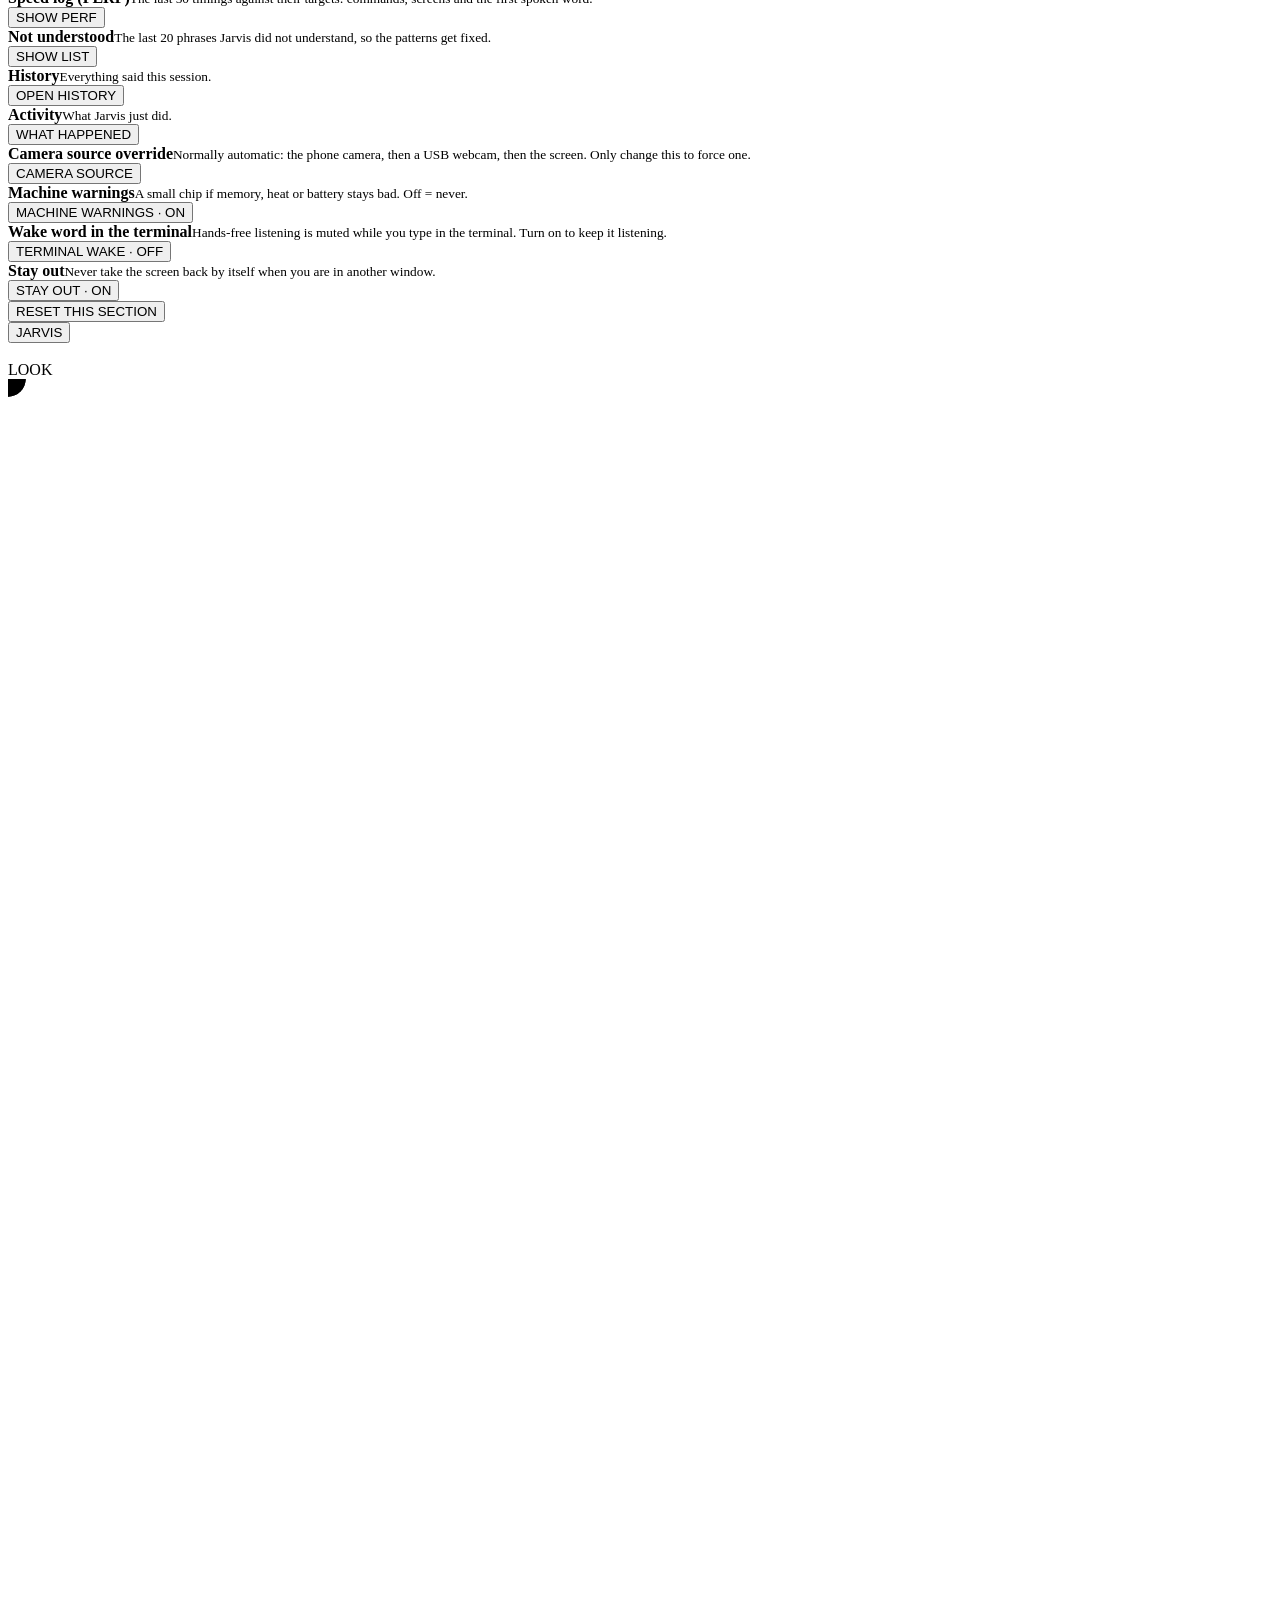
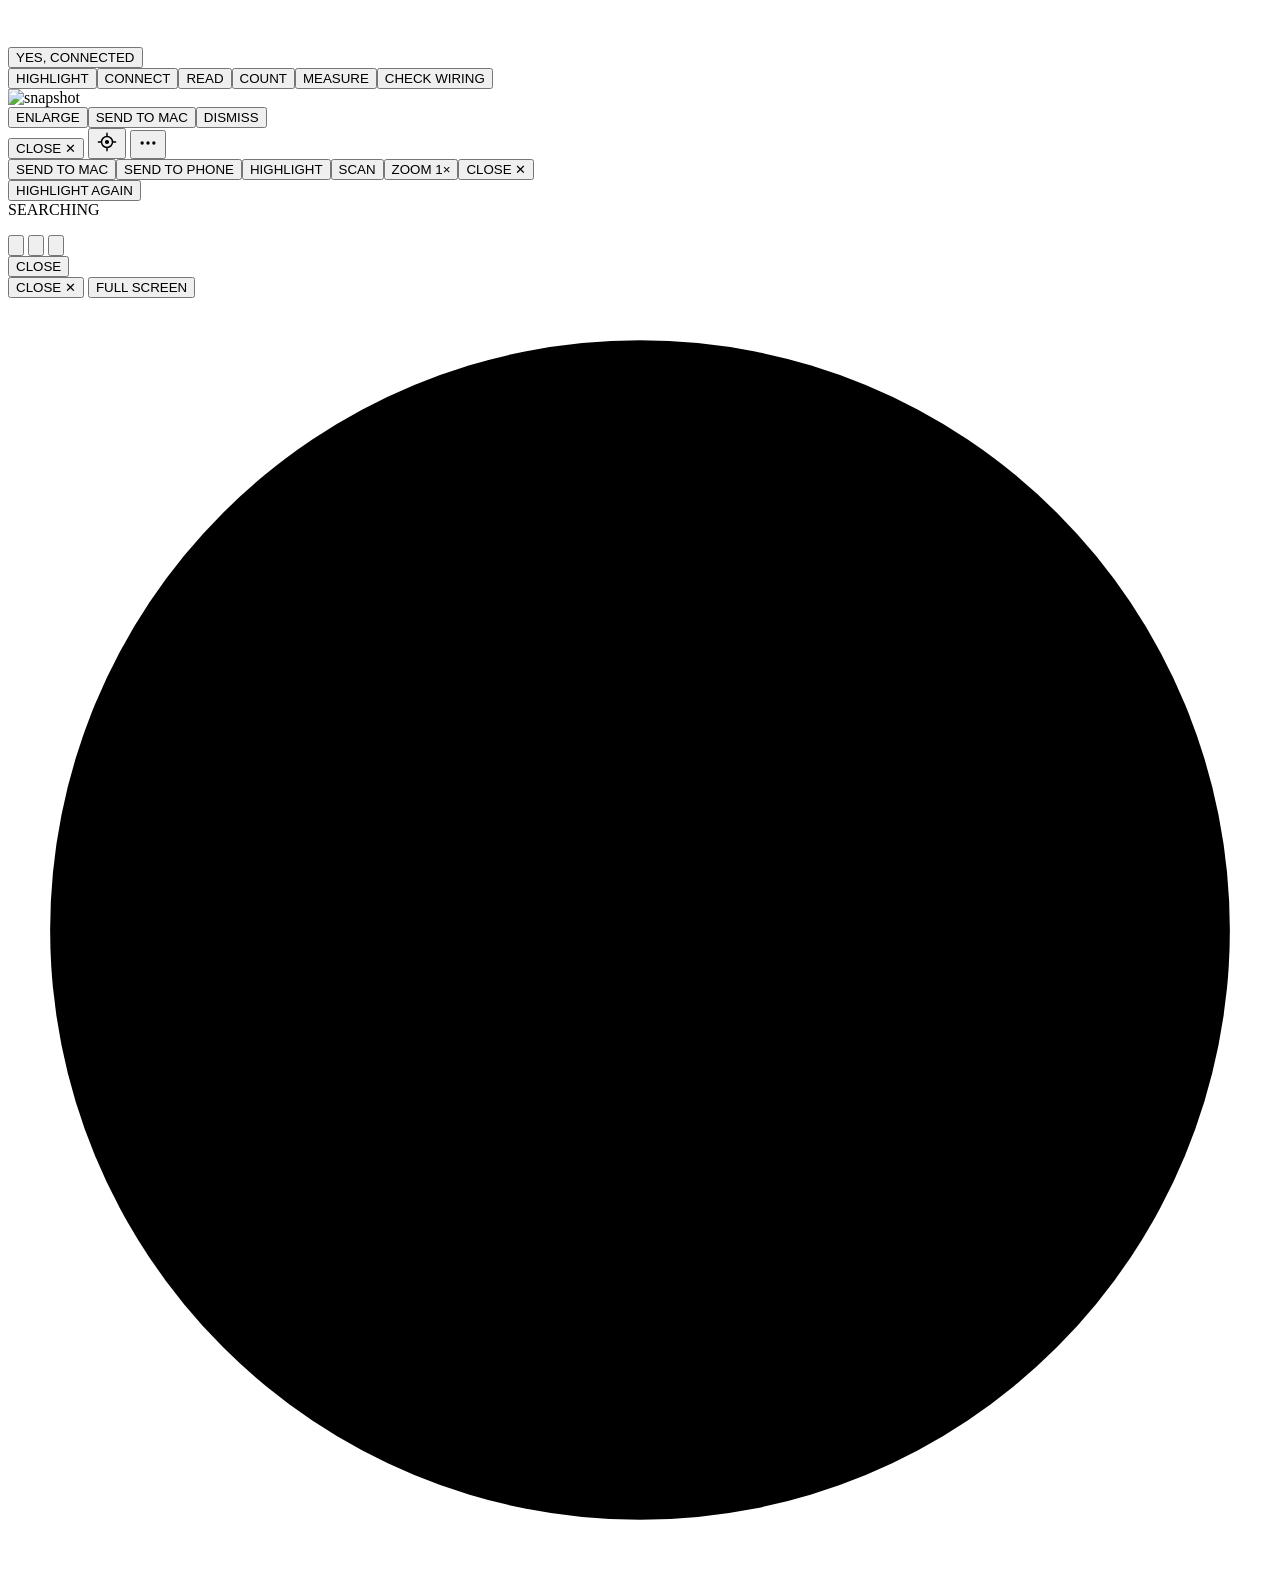
==== commit 40c2f6ef: "Live camera help, desk features, memory vault, maps, phone/Mac links, Connections, keyboardless tool" ====
--- a/jarvis/web/index.html
+++ b/jarvis/web/index.html
@@ -25,6 +25,9 @@
 
 <!-- idle chrome: tiny status (bottom-left), one dim row of icons (bottom-centre), one tiny menu icon (top-right) -->
 <div id="status"><div id="stat">LOADING</div><div id="conn">CONNECTED</div><button class="ico" id="i-mute" aria-label="mute: nothing listens for wake phrases"><svg viewBox="0 0 24 24"><rect x="9" y="3" width="6" height="11" rx="3"/><path d="M5 11a7 7 0 0 0 14 0M12 18v3"/><path class="slash" d="M4 4L20 20"/></svg><span id="mutel">MIC LIVE</span></button><button id="pdot" hidden aria-label="desk presence camera is on: tap to pause"><i></i><span>CAM ON</span></button></div>
+<div id="sysconf" hidden role="alertdialog" aria-labelledby="sysq"><div class="sc-box"><b id="sysq"></b><div class="sc-b"><button id="sys-yes" class="box">YES</button><button id="sys-no" class="box">CANCEL</button></div></div></div>
+<div id="osk" hidden aria-label="on-screen keyboard"></div>
+<div id="winring" aria-hidden="true"><svg viewBox="0 0 40 40"><circle class="tr" cx="20" cy="20" r="17"/><circle class="fg" cx="20" cy="20" r="17"/></svg></div>
 <div id="cap"><div class="ai"></div></div>
 
 <button id="abort" class="tiny box" aria-label="back to the normal desktop (SUPER+ESCAPE)" title="desktop (back to the normal desktop; SUPER+ESCAPE). Jarvis keeps running."><svg viewBox="0 0 24 24" width="16" height="16" fill="none" stroke="currentColor" stroke-width="1.6"><rect x="3" y="4" width="18" height="12" rx="1"/><path d="M8 20h8M12 16v4"/></svg></button>
@@ -52,12 +55,14 @@
       <div class="srow wide"><div class="sl"><b>Volume</b><small>The speakers' volume.</small></div>
         <div class="slw"><button id="s-vm" class="box sbtn" aria-label="quieter">−</button><input type="range" id="s-vol" class="bigrange" min="0" max="100" step="5" value="50" aria-label="volume"><button id="s-vp" class="box sbtn" aria-label="louder">+</button></div><div class="sval" id="s-voll">50%</div></div>
       <div class="srow"><div class="sl"><b>Wake and finish sounds</b><small>A short chime in the persona's style the moment it hears its name, another when it has heard you, and a soft tone on errors.</small></div><button id="s-chime" class="box">SOUNDS · ON</button></div>
-      <div class="srow"><div class="sl"><b>Chime volume</b></div><div class="slw"><button id="s-cvm" class="box sbtn" aria-label="quieter">−</button><input type="range" id="s-cvol" class="bigrange" min="0" max="100" step="5" value="60" aria-label="chime volume"><button id="s-cvp" class="box sbtn" aria-label="louder">+</button></div><div class="sval" id="s-cvoll">60%</div></div>
+      <div class="srow wide"><div class="sl"><b>Chime volume</b></div><div class="slw"><button id="s-cvm" class="box sbtn" aria-label="quieter">−</button><input type="range" id="s-cvol" class="bigrange" min="0" max="100" step="5" value="60" aria-label="chime volume"><button id="s-cvp" class="box sbtn" aria-label="louder">+</button></div><div class="sval" id="s-cvoll">60%</div></div>
       <div class="srow"><div class="sl"><b>Feelings</b><small>The orb's colour and motion and the voice follow the mood of what is said (subtle). Off = always neutral.</small></div><button id="s-feel" class="box">FEELINGS · ON</button></div>
       <div class="srow"><div class="sl"><b>Type box shortcut</b><small>A small text field near the pointer, over any app: type, Enter, and the answer comes back as a card or spoken. Alt+Space, Ctrl+Shift+Space, both, or off.</small></div><button id="s-tbox" class="box">ALT+SPACE</button></div>
       <div class="srow"><div class="sl"><b>Show me how</b><small>Ask "how do I change the font size in this app?": I look at your screen once per step, point at the control with a glowing ring and say what to do. I never click or type for you. Say stop to end it.</small></div><button id="s-howto" class="box">SHOW ME HOW</button></div>
       <div class="srow"><div class="sl"><b>Circle to ask</b><small>Draw a circle or rectangle on the screen with your finger or the mouse and ask about it, in either order. Also SUPER+SHIFT+C. Tap outside to cancel.</small></div><button id="s-circle" class="box">CIRCLE</button></div>
       <div class="srow"><div class="sl"><b>Listening patience</b><small>How long I wait after you stop talking before I answer. Fast (default) is quickest; patient waits longer if you pause while you think.</small></div><button id="s-patience" class="box">PATIENCE · FAST</button></div>
+      <div class="srow"><div class="sl"><b>Morning brief on first wake</b><small>Off by default. The first time you wake me each day I give the weather and your reminders.</small></div><button id="s-mbrief" class="box">MORNING BRIEF · OFF</button></div>
+      <div class="srow"><div class="sl"><b>Keep listening after a command</b><small>After I answer, I keep listening for a follow-up for this long, with no "hey Jarvis". A small ring counts it down. Say "that's all" or "stop listening" to close it.</small></div><button id="s-lwin" class="box">KEEP LISTENING · 20 S</button></div>
       <div class="srow"><div class="sl"><b>Orb position</b><small>Hold the small orb for half a second, then drag it anywhere. It is remembered and never goes off screen. Say "move to the top", "move left", "put the orb in the middle".</small></div><button id="s-orbreset" class="box">RESET POSITION</button></div>
       <div class="srow"><div class="sl"><b>Keep the orb away from</b><small>A corner it will never sit in (for a cracked corner of the screen).</small></div><button id="s-orbavoid" class="box">TOP-RIGHT</button></div>
       <div class="srow"><div class="sl"><b>Keep phone photos</b><small>Off (default): a photo sent from the iPhone shortcut is deleted as soon as I have answered. On: it is kept in the shots folder.</small></div><button id="s-keepph" class="box">KEEP PHOTOS · OFF</button></div>
@@ -107,8 +112,21 @@
       <div class="srow"><div class="sl"><b>Hey Jarvis from my iPhone</b><small>A Shortcut records 10 seconds and Jarvis answers on the phone. Home Wi-Fi only; off until you turn it on.</small></div><button id="s-iphone" class="box">IPHONE VOICE</button></div>
       <div class="srow"><div class="sl"><b>Pair my Mac</b><small>Send links and files to your Mac. Shows the steps and a code.</small></div><button id="s-mac" class="box">PAIR MY MAC</button></div></div></section>
     <section class="sg" data-sg="music"><h3 class="sgh">MUSIC</h3><div class="sgb">
-      <div class="srow"><div class="sl"><b>Spotify</b><small>Step-by-step setup (needs Premium).</small></div><button id="s-spot" class="box">SET UP SPOTIFY</button></div></div></section>
+      <div class="srow"><div class="sl"><b>Spotify</b><small>Step-by-step setup (needs Premium).</small></div><button id="s-spot" class="box">SET UP SPOTIFY</button></div>
+      <div class="srow wide"><div class="sl"><b>Player and speakers</b><small id="s-audiotxt">Loading…</small></div><button id="s-audior" class="box">REFRESH</button></div>
+      <div class="srow"><div class="sl"><b>Maximum music volume</b><small>The Jarvis player never goes louder than this, however it is asked.</small></div><button id="s-vmax" class="box">MAX · 80%</button></div></div></section>
+    <section class="sg" data-sg="wifi"><h3 class="sgh">WI-FI AND SYSTEM</h3><div class="sgb">
+      <div class="srow wide"><div class="sl"><b>Wi-Fi</b><small id="wf-state">Tap SCAN to see the networks around.</small></div><div class="cbtns"><button id="wf-scan" class="box">SCAN</button></div></div>
+      <div id="wf-list" class="crows"></div>
+      <div id="wf-pw" class="srow wide" hidden><div class="sl"><b id="wf-pwl">Password</b><small>Typed on the on-screen keyboard. It goes straight to the network manager and is never saved or shown by Jarvis.</small></div><div class="cbtns"><input id="wf-pwi" type="password" autocomplete="off" placeholder="password"><button id="wf-go" class="box">CONNECT</button></div></div>
+      <div class="srow wide"><div class="sl"><b>System</b><small>Restart and shut down ask you to confirm first.</small></div><div class="cbtns sysb"><button class="box" data-sys="restart_jarvis">RESTART JARVIS</button><button class="box" data-sys="reboot">RESTART THE GO</button><button class="box" data-sys="poweroff">SHUT DOWN</button><button class="box" data-sys="screen_off">SCREEN OFF</button><button class="box" data-sys="brightness" data-arg="-15">DIMMER</button><button class="box" data-sys="brightness" data-arg="+15">BRIGHTER</button></div></div>
+      <div class="srow"><div class="sl"><b>On-screen keyboard</b><small>Opens by itself only when you touch a text box. It has a dictate button. Off if you use a keyboard.</small></div><button id="s-osk" class="box">ON-SCREEN KEYBOARD · ON</button></div></div></section>
+    <section class="sg" data-sg="connections"><h3 class="sgh">CONNECTIONS</h3><div class="sgb">
+      <div id="conn-rows" class="crows"></div>
+      <div class="srow wide"><div class="sl"><b>Pairing without a keyboard</b><small>The pairing code shows once, only while pairing, and is gone afterwards. Do not photograph it. A sleeping Mac cannot be woken by Jarvis: jobs wait until it is awake.</small></div><div class="cbtns"><button id="c-pairmac" class="box">PAIR MAC</button><button id="c-all" class="box">CHECK ALL</button></div></div></div></section>
     <section class="sg" data-sg="advanced"><h3 class="sgh">ADVANCED</h3><div class="sgb">
+      <div class="srow"><div class="sl"><b>Speed log (PERF)</b><small>The last 50 timings against their targets: commands, screens and the first spoken word.</small></div><button id="s-perf" class="box">SHOW PERF</button></div>
+      <div class="srow"><div class="sl"><b>Not understood</b><small>The last 20 phrases Jarvis did not understand, so the patterns get fixed.</small></div><button id="s-unk" class="box">SHOW LIST</button></div>
       <div class="srow"><div class="sl"><b>History</b><small>Everything said this session.</small></div><button id="s-hist" class="box">OPEN HISTORY</button></div>
       <div class="srow"><div class="sl"><b>Activity</b><small>What Jarvis just did.</small></div><button id="s-act" class="box">WHAT HAPPENED</button></div>
       <div class="srow"><div class="sl"><b>Camera source override</b><small>Normally automatic: the phone camera, then a USB webcam, then the screen. Only change this to force one.</small></div><button id="s-src" class="box">CAMERA SOURCE</button></div>
@@ -123,7 +141,13 @@
 <div id="look" aria-hidden="true">
   <div id="lkstage"><img id="lkimg" alt="" referrerpolicy="no-referrer"><div id="lkboxes"></div><div id="lkscan"></div></div>
   <div id="lkinfo"><span id="lksrc">LOOK</span></div><div id="lkcard"></div>
+  <svg id="lkconn" viewBox="0 0 1000 1000" preserveAspectRatio="none"><line id="lkline" x1="0" y1="0" x2="0" y2="0"/><circle id="lkpa" r="14"/><circle id="lkpb" r="14"/></svg>
+  <div id="lkstep"></div><button id="lkconf" class="box">YES, CONNECTED</button>
+  <div id="lkchips" role="menu" aria-label="camera helpers"><button class="box lkchip" data-op="highlight">HIGHLIGHT</button><button class="box lkchip" data-op="connect">CONNECT</button><button class="box lkchip" data-op="read">READ</button><button class="box lkchip" data-op="count">COUNT</button><button class="box lkchip" data-op="measure">MEASURE</button><button class="box lkchip" data-op="wiring">CHECK WIRING</button></div>
   <div id="lkvig"></div>
+  <div id="lksnap"><img id="lksnapimg" alt="snapshot"><div id="lksnaptxt"></div><div class="lksb"><button id="lksn-big" class="box">ENLARGE</button><button id="lksn-mac" class="box">SEND TO MAC</button><button id="lksn-x" class="box">DISMISS</button></div></div>
+  <button id="lkx" class="box" aria-label="turn the camera off">CLOSE ✕</button>
+  <button id="lktgt" aria-label="camera helpers" aria-expanded="false"><svg viewBox="0 0 24 24" width="22" height="22" fill="none" stroke="currentColor" stroke-width="1.6"><circle cx="12" cy="12" r="6"/><circle cx="12" cy="12" r="1.5" fill="currentColor"/><path d="M12 2v4M12 18v4M2 12h4M18 12h4"/></svg></button>
   <button id="lkdots" aria-label="camera options" aria-expanded="false"><svg viewBox="0 0 24 24" width="20" height="20" fill="currentColor"><circle cx="5" cy="12" r="2"/><circle cx="12" cy="12" r="2"/><circle cx="19" cy="12" r="2"/></svg></button>
   <div id="lkopts"><button id="lk-mac" class="box">SEND TO MAC</button><button id="lk-phone" class="box">SEND TO PHONE</button><button id="lk-hi" class="box">HIGHLIGHT</button><button id="lk-scan" class="box">SCAN</button><button id="lk-zoom" class="box">ZOOM 1×</button><button id="lk-close" class="box">CLOSE ✕</button></div>
   <button id="lkagain" class="box">HIGHLIGHT AGAIN</button>
@@ -157,7 +181,7 @@
       <g class="ic-sweep" id="icsweep"><line x1="0" y1="-126" x2="0" y2="-176"/><circle cy="-176" r="4"/></g>
     </svg>
     <div class="ic-time"><span class="hm"></span><span class="ss"></span><span class="ap"></span></div>
-    <div class="ic-date"></div><div class="ic-wx"></div><div class="ic-next"></div>
+    <div class="ic-date"></div><div class="ic-wx"></div><div class="ic-next"></div><div class="ic-mic" id="icmic"></div>
   </div>
 </div></div>
 <div id="hstat"></div>
